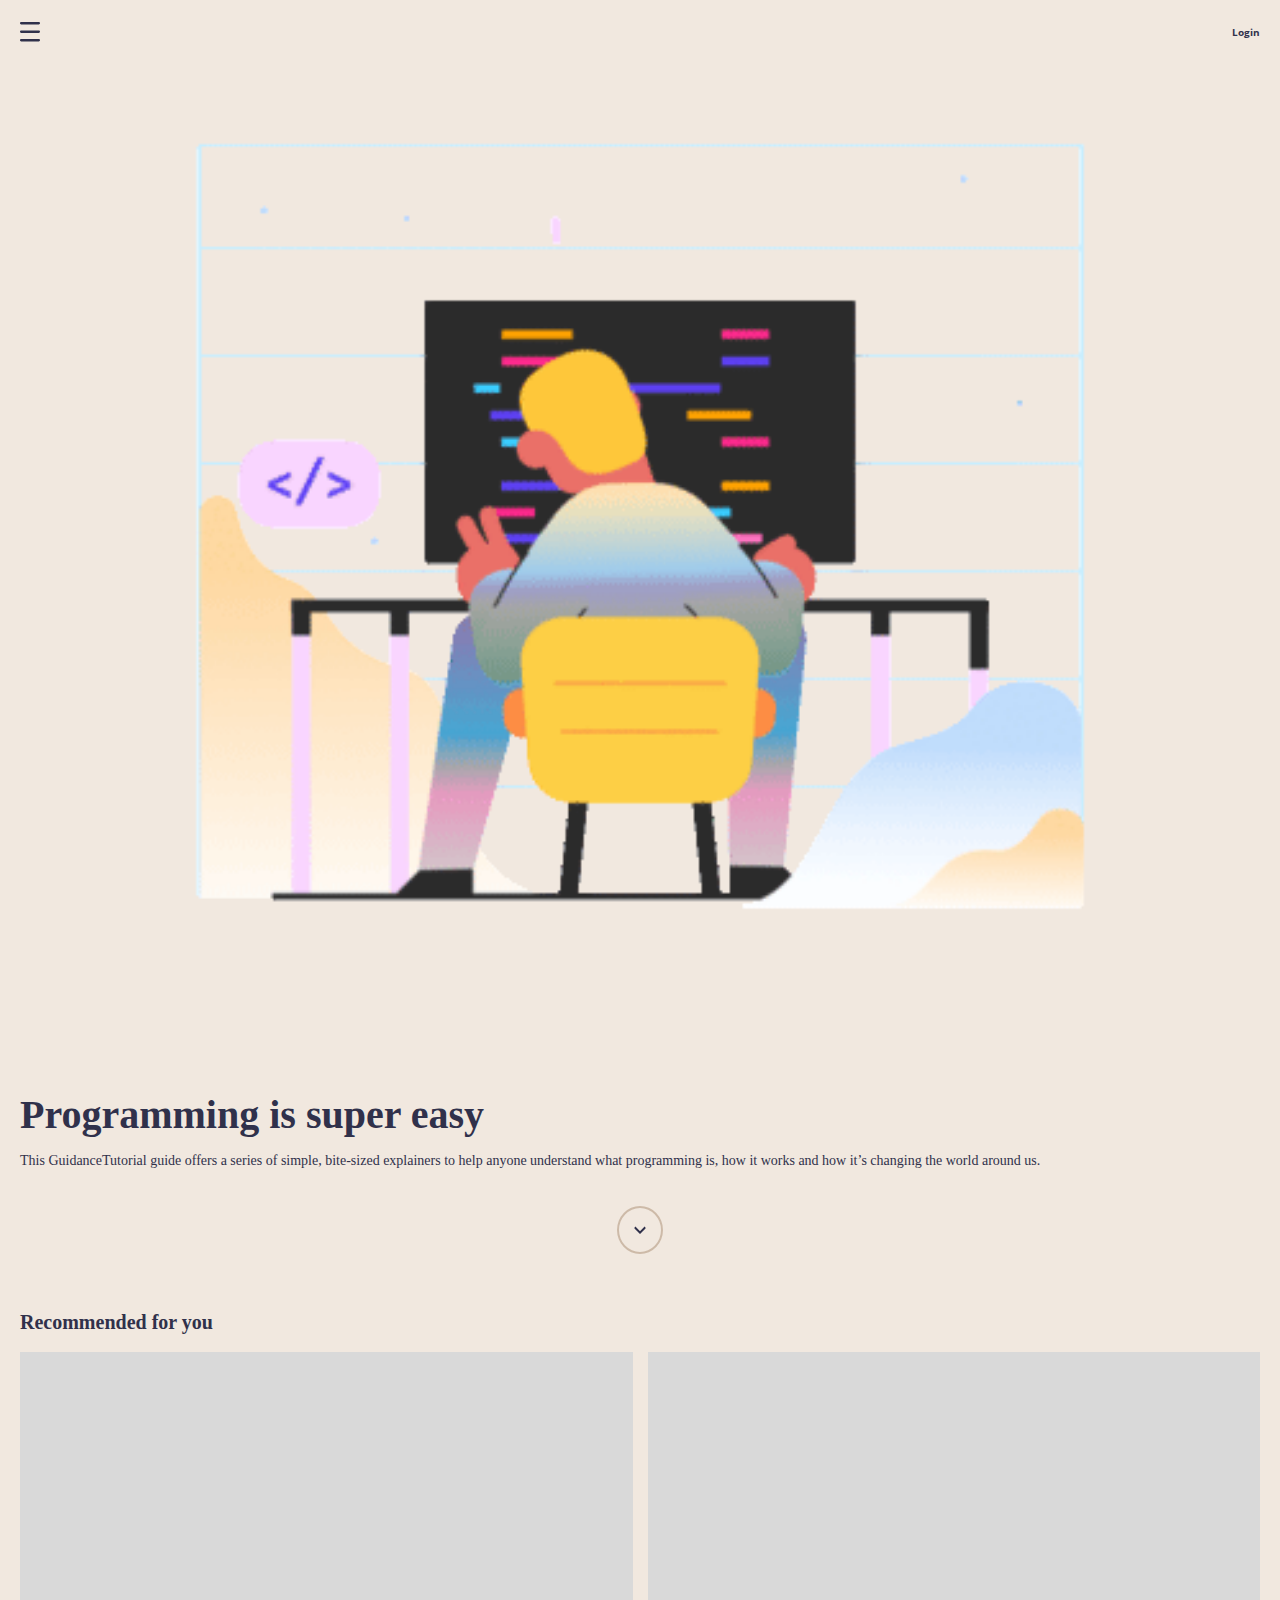
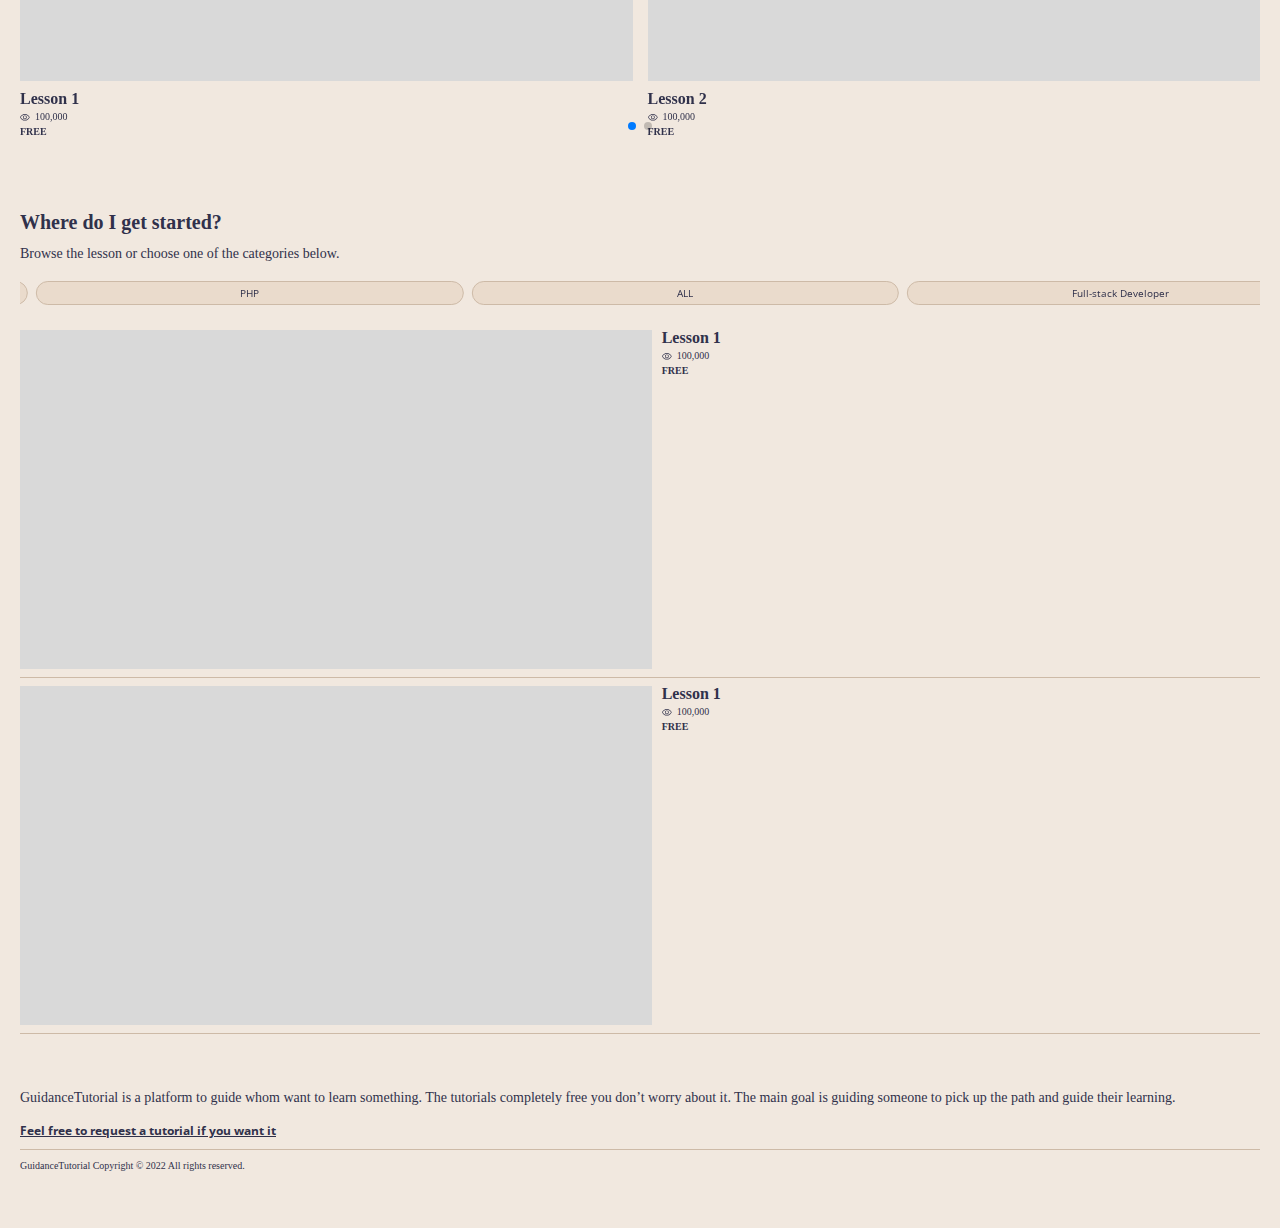
==== index.html @ b2b85b69 "Create The Sliders" ====
<!DOCTYPE html>
<html lang="en">

<head>
    <meta charset="UTF-8">
    <meta http-equiv="X-UA-Compatible" content="IE=edge">
    <meta name="viewport" content="width=device-width, initial-scale=1.0">
    <title>Learn To Code - For Free</title>
    <!--** Google Fonts -->
    <link rel="preconnect" href="https://fonts.googleapis.com">
    <link rel="preconnect" href="https://fonts.gstatic.com" crossorigin>
    <link href="https://fonts.googleapis.com/css2?family=Open+Sans:wght@400;700&family=Permanent+Marker&display=swap"
        rel="stylesheet">
    <!--** Reset default CSS style -->
    <link rel="stylesheet" href="vendors/normalize.css">
    <!--** Preset Grid layout -->
    <link rel="stylesheet" href="vendors/grid.css">
    <!--** CSS properties -->
    <link rel="stylesheet" href="resources/css/variables.css">
    <!--** Swiper JS -->
    <link rel="stylesheet" href="https://cdn.jsdelivr.net/npm/swiper@8/swiper-bundle.min.css" />
    <!--** External CSS -->
    <link rel="stylesheet" href="resources/css/style.css">
</head>

<body>
    <header>
        <button>
            <svg width="20" height="20" viewBox="0 0 20 20" fill="none" xmlns="http://www.w3.org/2000/svg">
                <path
                    d="M1.21153 19.3844C0.542418 19.3844 0 18.842 0 18.1729C0 17.5038 0.542419 16.9614 1.21153 16.9614H18.7885C19.4576 16.9614 20 17.5038 20 18.1729C20 18.842 19.4576 19.3844 18.7885 19.3844H1.21153ZM1.21153 10.9037C0.542418 10.9037 0 10.3613 0 9.69222C0 9.02311 0.542419 8.48069 1.21153 8.48069H18.7885C19.4576 8.48069 20 9.02311 20 9.69222C20 10.3613 19.4576 10.9037 18.7885 10.9037H1.21153ZM1.21153 2.42306C0.542418 2.42306 0 1.88064 0 1.21153C0 0.542419 0.542419 0 1.21153 0H18.7885C19.4576 0 20 0.542419 20 1.21153C20 1.88064 19.4576 2.42306 18.7885 2.42306H1.21153Z"
                    fill="#30314B" />
            </svg>
        </button>
        <button>Login</button>
    </header>
    <section class="hero-text-box">
        <img src="resources/css/images/Hero_Image.gif" alt="Hero Image">
        <h1>Programming is super easy</h1>
        <p>This GuidanceTutorial guide offers a series of simple, bite-sized explainers to help anyone understand what
            programming is, how it works and how it’s changing the world around us.</p>
        <a href="#get-started">
            <svg width="12" height="8" viewBox="0 0 12 8" fill="none" xmlns="http://www.w3.org/2000/svg">
                <path d="M10.59.59L6 5.17 1.41.59 0 2l6 6 6-6z" fill="#30314B" />
            </svg>
        </a>

    </section>
    <section class="recommended">
        <h2>Recommended for you</h2>
        <div class="swiper swiper_recommended">
            <div class="row swiper-wrapper">
                <a href="#" class="swiper-slide">
                    <div class="card">
                        <img src="resources/images/thumbnail.png" alt="Thumbnail">
                        <div class="content">
                            <h3>Lesson 1</h3>
                            <div class="view">
                                <svg width="10" height="7" viewBox="0 0 10 7" fill="none"
                                    xmlns="http://www.w3.org/2000/svg">
                                    <path
                                        d="M4.86667 5.17764C5.3902 5.17764 5.83447 4.99587 6.19947 4.63233C6.56447 4.2688 6.74697 3.82631 6.74697 3.30487C6.74697 2.78344 6.56447 2.34095 6.19947 1.97742C5.83447 1.61388 5.3902 1.43211 4.86667 1.43211C4.34313 1.43211 3.89886 1.61388 3.53386 1.97742C3.16886 2.34095 2.98636 2.78344 2.98636 3.30487C2.98636 3.82631 3.16886 4.2688 3.53386 4.63233C3.89886 4.99587 4.34313 5.17764 4.86667 5.17764ZM4.86667 4.53869C4.5201 4.53869 4.22699 4.41935 3.98735 4.18067C3.7477 3.94198 3.62788 3.65005 3.62788 3.30487C3.62788 2.9597 3.7477 2.66777 3.98735 2.42908C4.22699 2.1904 4.5201 2.07105 4.86667 2.07105C5.21323 2.07105 5.50634 2.1904 5.74599 2.42908C5.98563 2.66777 6.10545 2.9597 6.10545 3.30487C6.10545 3.65005 5.98563 3.94198 5.74599 4.18067C5.50634 4.41935 5.21323 4.53869 4.86667 4.53869ZM4.86667 6.60975C3.7901 6.60975 2.81677 6.30496 1.94667 5.6954C1.07657 5.08583 0.427677 4.28899 0 3.30487C0.427677 2.32076 1.07657 1.52391 1.94667 0.914348C2.81677 0.304783 3.7901 0 4.86667 0C5.94323 0 6.91657 0.304783 7.78667 0.914348C8.65677 1.52391 9.30566 2.32076 9.73333 3.30487C9.30566 4.28899 8.65677 5.08583 7.78667 5.6954C6.91657 6.30496 5.94323 6.60975 4.86667 6.60975ZM4.86667 5.94877C5.75889 5.94877 6.57922 5.70825 7.32765 5.22721C8.07609 4.74617 8.64571 4.10539 9.03652 3.30487C8.64571 2.50436 8.07609 1.86358 7.32765 1.38254C6.57922 0.901496 5.75889 0.660975 4.86667 0.660975C3.97444 0.660975 3.15412 0.901496 2.40568 1.38254C1.65725 1.86358 1.08394 2.50436 0.685758 3.30487C1.08394 4.10539 1.65725 4.74617 2.40568 5.22721C3.15412 5.70825 3.97444 5.94877 4.86667 5.94877Z"
                                        fill="#30314B" />
                                </svg>
                                <p>100,000</p>
                            </div>
                            <p class="short-copy">FREE</p>
                        </div>

                    </div>
                </a>
                <a href="#" class="swiper-slide">
                    <div class="card">
                        <img src="resources/images/thumbnail.png" alt="Thumbnail">
                        <div class="content">
                            <h3>Lesson 2</h3>
                            <div class="view">
                                <svg width="10" height="7" viewBox="0 0 10 7" fill="none"
                                    xmlns="http://www.w3.org/2000/svg">
                                    <path
                                        d="M4.86667 5.17764C5.3902 5.17764 5.83447 4.99587 6.19947 4.63233C6.56447 4.2688 6.74697 3.82631 6.74697 3.30487C6.74697 2.78344 6.56447 2.34095 6.19947 1.97742C5.83447 1.61388 5.3902 1.43211 4.86667 1.43211C4.34313 1.43211 3.89886 1.61388 3.53386 1.97742C3.16886 2.34095 2.98636 2.78344 2.98636 3.30487C2.98636 3.82631 3.16886 4.2688 3.53386 4.63233C3.89886 4.99587 4.34313 5.17764 4.86667 5.17764ZM4.86667 4.53869C4.5201 4.53869 4.22699 4.41935 3.98735 4.18067C3.7477 3.94198 3.62788 3.65005 3.62788 3.30487C3.62788 2.9597 3.7477 2.66777 3.98735 2.42908C4.22699 2.1904 4.5201 2.07105 4.86667 2.07105C5.21323 2.07105 5.50634 2.1904 5.74599 2.42908C5.98563 2.66777 6.10545 2.9597 6.10545 3.30487C6.10545 3.65005 5.98563 3.94198 5.74599 4.18067C5.50634 4.41935 5.21323 4.53869 4.86667 4.53869ZM4.86667 6.60975C3.7901 6.60975 2.81677 6.30496 1.94667 5.6954C1.07657 5.08583 0.427677 4.28899 0 3.30487C0.427677 2.32076 1.07657 1.52391 1.94667 0.914348C2.81677 0.304783 3.7901 0 4.86667 0C5.94323 0 6.91657 0.304783 7.78667 0.914348C8.65677 1.52391 9.30566 2.32076 9.73333 3.30487C9.30566 4.28899 8.65677 5.08583 7.78667 5.6954C6.91657 6.30496 5.94323 6.60975 4.86667 6.60975ZM4.86667 5.94877C5.75889 5.94877 6.57922 5.70825 7.32765 5.22721C8.07609 4.74617 8.64571 4.10539 9.03652 3.30487C8.64571 2.50436 8.07609 1.86358 7.32765 1.38254C6.57922 0.901496 5.75889 0.660975 4.86667 0.660975C3.97444 0.660975 3.15412 0.901496 2.40568 1.38254C1.65725 1.86358 1.08394 2.50436 0.685758 3.30487C1.08394 4.10539 1.65725 4.74617 2.40568 5.22721C3.15412 5.70825 3.97444 5.94877 4.86667 5.94877Z"
                                        fill="#30314B" />
                                </svg>
                                <p>100,000</p>
                            </div>
                            <p class="short-copy">FREE</p>
                        </div>
                    </div>
                </a>
                <a href="#" class="swiper-slide">
                    <div class="card">
                        <img src="resources/images/thumbnail.png" alt="Thumbnail">
                        <div class="content">
                            <h3>Lesson 3</h3>
                            <div class="view">
                                <svg width="10" height="7" viewBox="0 0 10 7" fill="none"
                                    xmlns="http://www.w3.org/2000/svg">
                                    <path
                                        d="M4.86667 5.17764C5.3902 5.17764 5.83447 4.99587 6.19947 4.63233C6.56447 4.2688 6.74697 3.82631 6.74697 3.30487C6.74697 2.78344 6.56447 2.34095 6.19947 1.97742C5.83447 1.61388 5.3902 1.43211 4.86667 1.43211C4.34313 1.43211 3.89886 1.61388 3.53386 1.97742C3.16886 2.34095 2.98636 2.78344 2.98636 3.30487C2.98636 3.82631 3.16886 4.2688 3.53386 4.63233C3.89886 4.99587 4.34313 5.17764 4.86667 5.17764ZM4.86667 4.53869C4.5201 4.53869 4.22699 4.41935 3.98735 4.18067C3.7477 3.94198 3.62788 3.65005 3.62788 3.30487C3.62788 2.9597 3.7477 2.66777 3.98735 2.42908C4.22699 2.1904 4.5201 2.07105 4.86667 2.07105C5.21323 2.07105 5.50634 2.1904 5.74599 2.42908C5.98563 2.66777 6.10545 2.9597 6.10545 3.30487C6.10545 3.65005 5.98563 3.94198 5.74599 4.18067C5.50634 4.41935 5.21323 4.53869 4.86667 4.53869ZM4.86667 6.60975C3.7901 6.60975 2.81677 6.30496 1.94667 5.6954C1.07657 5.08583 0.427677 4.28899 0 3.30487C0.427677 2.32076 1.07657 1.52391 1.94667 0.914348C2.81677 0.304783 3.7901 0 4.86667 0C5.94323 0 6.91657 0.304783 7.78667 0.914348C8.65677 1.52391 9.30566 2.32076 9.73333 3.30487C9.30566 4.28899 8.65677 5.08583 7.78667 5.6954C6.91657 6.30496 5.94323 6.60975 4.86667 6.60975ZM4.86667 5.94877C5.75889 5.94877 6.57922 5.70825 7.32765 5.22721C8.07609 4.74617 8.64571 4.10539 9.03652 3.30487C8.64571 2.50436 8.07609 1.86358 7.32765 1.38254C6.57922 0.901496 5.75889 0.660975 4.86667 0.660975C3.97444 0.660975 3.15412 0.901496 2.40568 1.38254C1.65725 1.86358 1.08394 2.50436 0.685758 3.30487C1.08394 4.10539 1.65725 4.74617 2.40568 5.22721C3.15412 5.70825 3.97444 5.94877 4.86667 5.94877Z"
                                        fill="#30314B" />
                                </svg>
                                <p>100,000</p>
                            </div>
                            <p class="short-copy">FREE</p>
                        </div>
                    </div>
                </a>
                <a href="#" class="swiper-slide">
                    <div class="card">
                        <img src="resources/images/thumbnail.png" alt="Thumbnail">
                        <div class="content">
                            <h3>Lesson 4</h3>
                            <div class="view">
                                <svg width="10" height="7" viewBox="0 0 10 7" fill="none"
                                    xmlns="http://www.w3.org/2000/svg">
                                    <path
                                        d="M4.86667 5.17764C5.3902 5.17764 5.83447 4.99587 6.19947 4.63233C6.56447 4.2688 6.74697 3.82631 6.74697 3.30487C6.74697 2.78344 6.56447 2.34095 6.19947 1.97742C5.83447 1.61388 5.3902 1.43211 4.86667 1.43211C4.34313 1.43211 3.89886 1.61388 3.53386 1.97742C3.16886 2.34095 2.98636 2.78344 2.98636 3.30487C2.98636 3.82631 3.16886 4.2688 3.53386 4.63233C3.89886 4.99587 4.34313 5.17764 4.86667 5.17764ZM4.86667 4.53869C4.5201 4.53869 4.22699 4.41935 3.98735 4.18067C3.7477 3.94198 3.62788 3.65005 3.62788 3.30487C3.62788 2.9597 3.7477 2.66777 3.98735 2.42908C4.22699 2.1904 4.5201 2.07105 4.86667 2.07105C5.21323 2.07105 5.50634 2.1904 5.74599 2.42908C5.98563 2.66777 6.10545 2.9597 6.10545 3.30487C6.10545 3.65005 5.98563 3.94198 5.74599 4.18067C5.50634 4.41935 5.21323 4.53869 4.86667 4.53869ZM4.86667 6.60975C3.7901 6.60975 2.81677 6.30496 1.94667 5.6954C1.07657 5.08583 0.427677 4.28899 0 3.30487C0.427677 2.32076 1.07657 1.52391 1.94667 0.914348C2.81677 0.304783 3.7901 0 4.86667 0C5.94323 0 6.91657 0.304783 7.78667 0.914348C8.65677 1.52391 9.30566 2.32076 9.73333 3.30487C9.30566 4.28899 8.65677 5.08583 7.78667 5.6954C6.91657 6.30496 5.94323 6.60975 4.86667 6.60975ZM4.86667 5.94877C5.75889 5.94877 6.57922 5.70825 7.32765 5.22721C8.07609 4.74617 8.64571 4.10539 9.03652 3.30487C8.64571 2.50436 8.07609 1.86358 7.32765 1.38254C6.57922 0.901496 5.75889 0.660975 4.86667 0.660975C3.97444 0.660975 3.15412 0.901496 2.40568 1.38254C1.65725 1.86358 1.08394 2.50436 0.685758 3.30487C1.08394 4.10539 1.65725 4.74617 2.40568 5.22721C3.15412 5.70825 3.97444 5.94877 4.86667 5.94877Z"
                                        fill="#30314B" />
                                </svg>
                                <p>100,000</p>
                            </div>
                            <p class="short-copy">FREE</p>
                        </div>
                    </div>
                </a>
            </div>
            <!-- If we need pagination -->
            <div class="swiper-pagination"></div>

            <!-- If we need navigation buttons -->
            <div class="swiper-button-prev"></div>
            <div class="swiper-button-next"></div>
        </div>
    </section>
    <section class="categories" id="get-started">
        <h2>Where do I get started?</h2>
        <p>Browse the lesson or choose one of the categories below.</p>
        <div class="cateogry-slider">
            <form action="#" method="#">
                <div class="swiper swiper_categories">
                    <div class="swiper-wrapper">
                        <button class="swiper-slide btn">ALL</button>
                        <button class="swiper-slide btn">Full-stack Developer</button>
                        <button class="swiper-slide btn">Front-end</button>
                        <button class="swiper-slide btn">Back-end</button>
                        <button class="swiper-slide btn">Java</button>
                        <button class="swiper-slide btn">JavaScript</button>
                        <button class="swiper-slide btn">PHP</button>
                    </div>
                </div>
            </form>
        </div>
        <a href="#">
            <div class="card">
                <img src="resources/images/thumbnail.png" alt="thumbnail">
                <div class="content">
                    <h3>Lesson 1</h3>
                    <div class="view">
                        <svg width="10" height="7" viewBox="0 0 10 7" fill="none" xmlns="http://www.w3.org/2000/svg">
                            <path
                                d="M4.86667 5.17764C5.3902 5.17764 5.83447 4.99587 6.19947 4.63233C6.56447 4.2688 6.74697 3.82631 6.74697 3.30487C6.74697 2.78344 6.56447 2.34095 6.19947 1.97742C5.83447 1.61388 5.3902 1.43211 4.86667 1.43211C4.34313 1.43211 3.89886 1.61388 3.53386 1.97742C3.16886 2.34095 2.98636 2.78344 2.98636 3.30487C2.98636 3.82631 3.16886 4.2688 3.53386 4.63233C3.89886 4.99587 4.34313 5.17764 4.86667 5.17764ZM4.86667 4.53869C4.5201 4.53869 4.22699 4.41935 3.98735 4.18067C3.7477 3.94198 3.62788 3.65005 3.62788 3.30487C3.62788 2.9597 3.7477 2.66777 3.98735 2.42908C4.22699 2.1904 4.5201 2.07105 4.86667 2.07105C5.21323 2.07105 5.50634 2.1904 5.74599 2.42908C5.98563 2.66777 6.10545 2.9597 6.10545 3.30487C6.10545 3.65005 5.98563 3.94198 5.74599 4.18067C5.50634 4.41935 5.21323 4.53869 4.86667 4.53869ZM4.86667 6.60975C3.7901 6.60975 2.81677 6.30496 1.94667 5.6954C1.07657 5.08583 0.427677 4.28899 0 3.30487C0.427677 2.32076 1.07657 1.52391 1.94667 0.914348C2.81677 0.304783 3.7901 0 4.86667 0C5.94323 0 6.91657 0.304783 7.78667 0.914348C8.65677 1.52391 9.30566 2.32076 9.73333 3.30487C9.30566 4.28899 8.65677 5.08583 7.78667 5.6954C6.91657 6.30496 5.94323 6.60975 4.86667 6.60975ZM4.86667 5.94877C5.75889 5.94877 6.57922 5.70825 7.32765 5.22721C8.07609 4.74617 8.64571 4.10539 9.03652 3.30487C8.64571 2.50436 8.07609 1.86358 7.32765 1.38254C6.57922 0.901496 5.75889 0.660975 4.86667 0.660975C3.97444 0.660975 3.15412 0.901496 2.40568 1.38254C1.65725 1.86358 1.08394 2.50436 0.685758 3.30487C1.08394 4.10539 1.65725 4.74617 2.40568 5.22721C3.15412 5.70825 3.97444 5.94877 4.86667 5.94877Z"
                                fill="#30314B" />
                        </svg>
                        <p>100,000</p>
                    </div>
                    <p class="short-copy">FREE</p>
                </div>

            </div>
        </a>
        <hr>
        <a href="#">
            <div class="card">
                <img src="resources/images/thumbnail.png" alt="thumbnail">
                <div class="content">
                    <h3>Lesson 1</h3>
                    <div class="view">
                        <svg width="10" height="7" viewBox="0 0 10 7" fill="none" xmlns="http://www.w3.org/2000/svg">
                            <path
                                d="M4.86667 5.17764C5.3902 5.17764 5.83447 4.99587 6.19947 4.63233C6.56447 4.2688 6.74697 3.82631 6.74697 3.30487C6.74697 2.78344 6.56447 2.34095 6.19947 1.97742C5.83447 1.61388 5.3902 1.43211 4.86667 1.43211C4.34313 1.43211 3.89886 1.61388 3.53386 1.97742C3.16886 2.34095 2.98636 2.78344 2.98636 3.30487C2.98636 3.82631 3.16886 4.2688 3.53386 4.63233C3.89886 4.99587 4.34313 5.17764 4.86667 5.17764ZM4.86667 4.53869C4.5201 4.53869 4.22699 4.41935 3.98735 4.18067C3.7477 3.94198 3.62788 3.65005 3.62788 3.30487C3.62788 2.9597 3.7477 2.66777 3.98735 2.42908C4.22699 2.1904 4.5201 2.07105 4.86667 2.07105C5.21323 2.07105 5.50634 2.1904 5.74599 2.42908C5.98563 2.66777 6.10545 2.9597 6.10545 3.30487C6.10545 3.65005 5.98563 3.94198 5.74599 4.18067C5.50634 4.41935 5.21323 4.53869 4.86667 4.53869ZM4.86667 6.60975C3.7901 6.60975 2.81677 6.30496 1.94667 5.6954C1.07657 5.08583 0.427677 4.28899 0 3.30487C0.427677 2.32076 1.07657 1.52391 1.94667 0.914348C2.81677 0.304783 3.7901 0 4.86667 0C5.94323 0 6.91657 0.304783 7.78667 0.914348C8.65677 1.52391 9.30566 2.32076 9.73333 3.30487C9.30566 4.28899 8.65677 5.08583 7.78667 5.6954C6.91657 6.30496 5.94323 6.60975 4.86667 6.60975ZM4.86667 5.94877C5.75889 5.94877 6.57922 5.70825 7.32765 5.22721C8.07609 4.74617 8.64571 4.10539 9.03652 3.30487C8.64571 2.50436 8.07609 1.86358 7.32765 1.38254C6.57922 0.901496 5.75889 0.660975 4.86667 0.660975C3.97444 0.660975 3.15412 0.901496 2.40568 1.38254C1.65725 1.86358 1.08394 2.50436 0.685758 3.30487C1.08394 4.10539 1.65725 4.74617 2.40568 5.22721C3.15412 5.70825 3.97444 5.94877 4.86667 5.94877Z"
                                fill="#30314B" />
                        </svg>
                        <p>100,000</p>
                    </div>
                    <p class="short-copy">FREE</p>
                </div>
            </div>
        </a>
        <hr>
    </section>
    <footer>
        <p>GuidanceTutorial is a platform to guide whom want to learn something. The tutorials completely free you don’t
            worry about it. The main goal is guiding someone to pick up the path and guide their learning.</p>
        <button><span>Feel free to request a tutorial if you want it</span></button>
        <hr>
        <p class="copyright">GuidanceTutorial Copyright © 2022 All rights reserved.</p>
    </footer>
    <script defer src="https://cdn.jsdelivr.net/npm/swiper@8/swiper-bundle.min.js"></script>
    <script defer src="vendors/JavaScript/swiper.js"></script>
</body>

</html>
---- vendors/grid.css ----
/*  GRID OF TWO   ============================================================================= */


.span_2_of_2 {
	width: 100%;
}

.span_1_of_2 {
	width: 49.2%;
}

/*  GRID OF THREE   ============================================================================= */

	
.span_3_of_3 {
	width: 100%; 
}

.span_2_of_3 {
	width: 66.13%; 
}

.span_1_of_3 {
	width: 32.26%; 
}

/*  GRID OF FOUR   ============================================================================= */

	
.span_4_of_4 {
	width: 100%; 
}

.span_3_of_4 {
	width: 74.6%; 
}

.span_2_of_4 {
	width: 49.2%; 
}

.span_1_of_4 {
	width: 23.8%; 
}

/*  GRID OF FIVE   ============================================================================= */

	
.span_5_of_5 {
	width: 100%;
}

.span_4_of_5 {
  	width: 79.68%; 
}

.span_3_of_5 {
  	width: 59.36%; 
}

.span_2_of_5 {
  	width: 39.04%;
}

.span_1_of_5 {
  	width: 18.72%;
}

/*  GRID OF SIX   ============================================================================= */


.span_6_of_6 {
	width: 100%;
}

.span_5_of_6 {
  	width: 83.06%;
}

.span_4_of_6 {
  	width: 66.13%;
}

.span_3_of_6 {
  	width: 49.2%;
}

.span_2_of_6 {
  	width: 32.26%;
}

.span_1_of_6 {
  	width: 15.33%;
}

/*  GRID OF SEVEN   ============================================================================= */


.span_7_of_7 {
	width: 100%;
}

.span_6_of_7 {
	width: 85.48%;
}

.span_5_of_7 {
  	width: 70.97%;
}

.span_4_of_7 {
  	width: 56.45%;
}

.span_3_of_7 {
  	width: 41.94%;
}

.span_2_of_7 {
  	width: 27.42%;
}

.span_1_of_7 {
  	width: 12.91%;
}

/*  GRID OF EIGHT   ============================================================================= */

	
.span_8_of_8 {
	width: 100%;
}

.span_7_of_8 {
	width: 87.3%; 
}

.span_6_of_8 {
	width: 74.6%; 
}

.span_5_of_8 {
	width: 61.9%; 
}

.span_4_of_8 {
	width: 49.2%; 
}

.span_3_of_8 {
	width: 36.5%;
}

.span_2_of_8 {
	width: 23.8%; 
}

.span_1_of_8 {
	width: 11.1%; 
}

/*  GRID OF NINE   ============================================================================= */


.span_9_of_9 {
	width: 100%;
}

.span_8_of_9 {
	width: 88.71%;
}

.span_7_of_9 {
	width: 77.42%; 
}

.span_6_of_9 {
	width: 66.13%; 
}

.span_5_of_9 {
	width: 54.84%; 
}

.span_4_of_9 {
	width: 43.55%; 
}

.span_3_of_9 {
	width: 32.26%;
}

.span_2_of_9 {
	width: 20.97%; 
}

.span_1_of_9 {
	width: 9.68%; 
}

/*  GRID OF TEN   ============================================================================= */


.span_10_of_10 {
	width: 100%;
}

.span_9_of_10 {
	width: 89.84%;
}

.span_8_of_10 {
	width: 79.68%;
}

.span_7_of_10 {
	width: 69.52%; 
}

.span_6_of_10 {
	width: 59.36%; 
}

.span_5_of_10 {
	width: 49.2%; 
}

.span_4_of_10 {
	width: 39.04%; 
}

.span_3_of_10 {
	width: 28.88%;
}

.span_2_of_10 {
	width: 18.72%; 
}

.span_1_of_10 {
	width: 8.56%; 
}


/*  GRID OF ELEVEN   ============================================================================= */

.span_11_of_11 {
	width: 100%;
}

.span_10_of_11 {
	width: 90.76%;
}

.span_9_of_11 {
	width: 81.52%;
}

.span_8_of_11 {
	width: 72.29%;
}

.span_7_of_11 {
	width: 63.05%; 
}

.span_6_of_11 {
	width: 53.81%; 
}

.span_5_of_11 {
	width: 44.58%; 
}

.span_4_of_11 {
	width: 35.34%; 
}

.span_3_of_11 {
	width: 26.1%;
}

.span_2_of_11 {
	width: 16.87%; 
}

.span_1_of_11 {
	width: 7.63%; 
}

/*  GRID OF TWELVE   ============================================================================= */

.span_12_of_12 {
	width: 100%;
}

.span_11_of_12 {
	width: 91.53%;
}

.span_10_of_12 {
	width: 83.06%;
}

.span_9_of_12 {
	width: 74.6%;
}

.span_8_of_12 {
	width: 66.13%;
}

.span_7_of_12 {
	width: 57.66%; 
}

.span_6_of_12 {
	width: 49.2%; 
}

.span_5_of_12 {
	width: 40.73%; 
}

.span_4_of_12 {
	width: 32.26%; 
}

.span_3_of_12 {
	width: 23.8%;
}

.span_2_of_12 {
	width: 15.33%; 
}

.span_1_of_12 {
	width: 6.86%; 
}
---- resources/css/variables.css ----
/* ----------------------------------------------- */
/* || Custom properties */
/* ----------------------------------------------- */
:root{
    --clr-primary: hsla(30, 41%, 91%, 1);
    --clr-secondary: hsla(30, 42%, 86%, 1);

    --clr-border: hsla(30, 28%, 73%, 1);

    /** color buttons */
    --clr-button: hsla(40, 95%, 47%, 1);
    --clr-button-border: hsla(40, 77%, 40%, 1);
    /** -----------------------*/

    /** color status requests */
    --clr-respond: hsla(146, 42%, 36%, 1);
    --clr-not-responding: hsla(354, 70%, 54%, 1);
    --clr-new: hsla(0, 0%, 50%, 1);
    /** -----------------------*/

    --clr-free: hsla(146, 42%, 36%, 1);

    --clr-popup-active: hsla(0, 0%, 0%, 0.5);

    --clr-font: hsla(238, 22%, 24%, 1);

    --ff-headline: 'Permanent Marker', cursive;
    --ff-general: 'Open Sans', sans-serif;

    /** phone viewport */
    --fs-small-10: 0.625rem;
    --fs-small-11: 0.6875rem;
    --fs-small-12: 0.75rem;
    --fs-small-14: 0.875rem;
    --fs-small-15: 0.9375rem;
    --fs-small-16: 1rem;
    --fs-small-18: 1.125rem;
    --fs-small-20: 1.25rem;
    --fs-small-40: 2.5rem;
    /** -----------------------*/

    /** Table & laptop viewport */
    --fs-medium-10: 0.625rem;
    --fs-medium-11: 0.6875rem;
    --fs-medium-12: 0.75rem;
    --fs-medium-13: 0.8125rem;
    --fs-medium-14: 0.875rem;
    --fs-medium-15: 0.9375rem;
    --fs-medium-16: 1rem;
    --fs-medium-18: 1.125rem;
    --fs-medium-20: 1.25rem;
    --fs-medium-22: 1.375rem;
    --fs-medium-25: 1.5625rem;
    --fs-medium-30: 1.875rem;
    --fs-medium-45: 2.8125rem;
    /** -----------------------*/

    --fw-regular: 400;
    --fw-bold: 700;
}
---- resources/css/style.css ----
/* ----------------------------------------------- */
/** || Reusable Styles */
/* ----------------------------------------------- */
/** || Universal */
* {
    text-decoration: none;
    font-family: var(--ff-general);
    color: var(--clr-font);
}

/** || html */
html {
    scroll-behavior: smooth;
}

/** || Body */
body {
    margin: 0 20px;
    background-color: var(--clr-primary);
}

/** || Sections' style */
section {
    margin-bottom: 55px;
}

/** || headings' style */
h1,
h2,
h3 {
    font-weight: var(--fw-bold);
}

h1 {
    font-size: var(--fs-small-40);
    font-family: var(--ff-headline);
}

h2 {
    font-size: var(--fs-small-20);
}

h3 {
    margin-bottom: 5px;
    font-size: var(--fs-small-16);
}

/** || short-copys' style */
.short-copy {
    font-size: var(--fs-small-10);
    font-weight: var(--fw-bold);
}

/** || hrs' style */
hr {
    grid-column: 1 / 5;
    width: 100%;
    border: none;
    border-bottom: 0.5px solid var(--clr-border);
}

/** || links' style */
/** unvisited link */
.card:link .short-copy {
    color: var(--clr-font);
}

/** visited link */
.card:link .short-copy:visited {
    color: var(--clr-font);
}

/** mouse over link */
.card:hover .short-copy {
    color: var(--clr-free);
}

/** selected link */
.card:active .short-copy {
    color: var(--clr-free);
}

/** || views' style */
.view {
    display: flex;
    align-items: center;
    margin-bottom: 5px;
}

.view>svg {
    margin-right: 5px;
}

.view>p {
    font-size: var(--fs-small-10);
}

/** || Header */
header {
    margin-top: 22px;
    display: grid;
    grid-template-columns: repeat(4, 1fr);
    column-gap: 20px;
}

header>* {
    cursor: pointer;
}

header>button {
    border: none;
    background-color: transparent;
    padding: 0;
    width: max-content;
}

header>button:first-child {
    height: 20px;
}

header>button:last-child {
    grid-column: 4 / 5;
    font-size: var(--fs-small-10);
    justify-self: end;
    align-self: center;
    font-weight: var(--fw-bold);
}

/** || hero-text-box Section */
.hero-text-box {
    margin-top: 20px;
    display: grid;
    grid-template-columns: repeat(4, 1fr);
    grid-template-rows: auto;
    column-gap: 20px;
}

.hero-text-box>* {
    grid-column: 1 / 5;
}

.hero-text-box>img {
    /** Formula: 249÷300.833(width's parent)*100 */
    width: 82.7702%;
    place-self: center;
}

.hero-text-box>h1 {
    margin-bottom: 10px;
    line-height: 135%;
}

.hero-text-box>p {
    font-size: var(--fs-small-14);
    font-weight: var(--fw-regular);
    margin-bottom: 35px;
    line-height: 135%;
}

.hero-text-box>a {
    place-self: center;
}

.hero-text-box svg {
    border: 2px solid hsla(29, 27%, 73%, 1);
    border-radius: 50%;
    -webkit-border-radius: 50%;
    -moz-border-radius: 50%;
    -ms-border-radius: 50%;
    -o-border-radius: 50%;
    height: 20px;
    padding: 12px 15px;
    cursor: pointer;
}

/** || recommended Section */
.recommended>.swiper {
    position: relative;
    padding-bottom: 20px;
}

.swiper-pagination {
    position: absolute;
    top: 90%;
}

.row {
    display: flex;
    justify-content: space-between;
}

.row>a {
    width: 48%;
}

.row .card {
    width: 100%;
}

.recommended>h2 {
    margin-bottom: 20px;
}

.recommended .card {
    display: flex;
    flex-direction: column;
}

.row img {
    width: 100%;
    margin-bottom: 10px;
}

.content>h3 {
    margin-bottom: 5px;
}

.swiper-button-prev:after,
.swiper-button-next:after {
    font-size: 25px;
    color: var(--clr-border);
}


/** || Categories Section */
.categories>h2 {
    margin-bottom: 15px;
}

.categories>p {
    font-weight: var(--fw-regular);
    font-size: var(--fs-small-14);
    margin-bottom: 20px;
}

.cateogry-slider {
    margin-bottom: 25px;
}

.btn {
    font-size: var(--fs-small-10);
    background-color: var(--clr-secondary);
    border: 1px solid var(--clr-border);
    cursor: pointer;
    border-radius: 30px;
    -webkit-border-radius: 30px;
    -moz-border-radius: 30px;
    -ms-border-radius: 30px;
    -o-border-radius: 30px;
    padding: 4px 0;
    margin-right: 8px;
}

.cateogry-slider button:last-child {
    margin-right: 0;
}

.categories .card {
    display: flex;
}

.categories img {
    /** Formula: 149÷292.5(width's parent)×100 */
    width: 50.9402%;
}

.categories .content {
    display: flex;
    flex-direction: column;
    margin-left: 10px;
}

.categories .content * {
    width: max-content;
}

/** || footer */
footer {
    display: grid;
    grid-template-columns: repeat(4, 1fr);
    column-gap: 20px;
}

footer>p,
footer>button {
    grid-column: 1 / 5;
    margin-bottom: 15px;
}

footer>p {
    font-size: var(--fs-small-14);
    font-weight: var(--fw-regular);
    line-height: 128%;
}

footer>button {
    border: none;
    background-color: transparent;
    padding: 0;
    font-size: var(--fs-small-12);
    font-weight: var(--fw-bold);
    margin-bottom: 0;
    text-align: left;
    cursor: pointer;
    text-decoration: underline;
}

footer>button:hover {
    text-decoration: none;
}

footer>hr {
    margin: 10px 0;
}

footer>p:last-child {
    margin-bottom: 55px;
    font-size: var(--fs-small-10);
    font-weight: var(--fw-regular);
}

/** || Media Queries */
@media (min-width: 0) {

    /** || recommended Section */
    .swiper-button-prev,
    .swiper-button-next {
        display: none;
    }
}
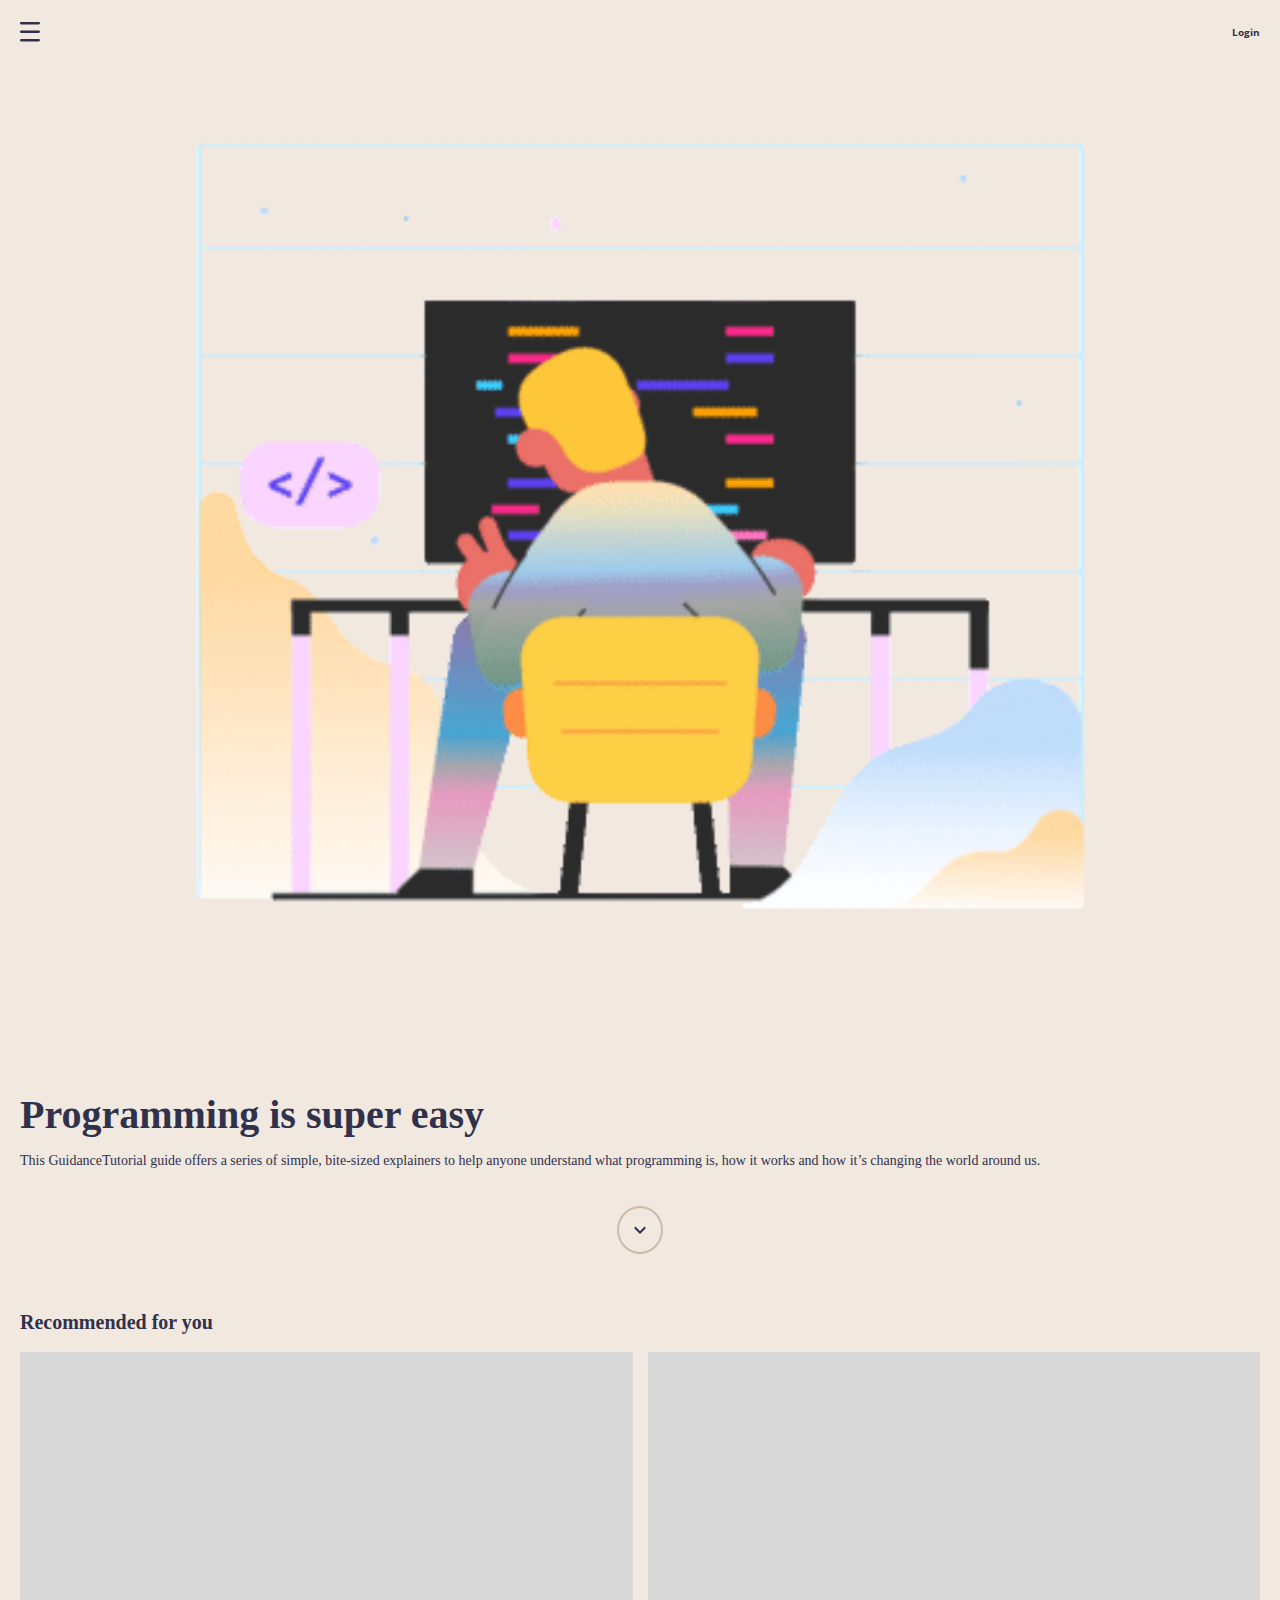
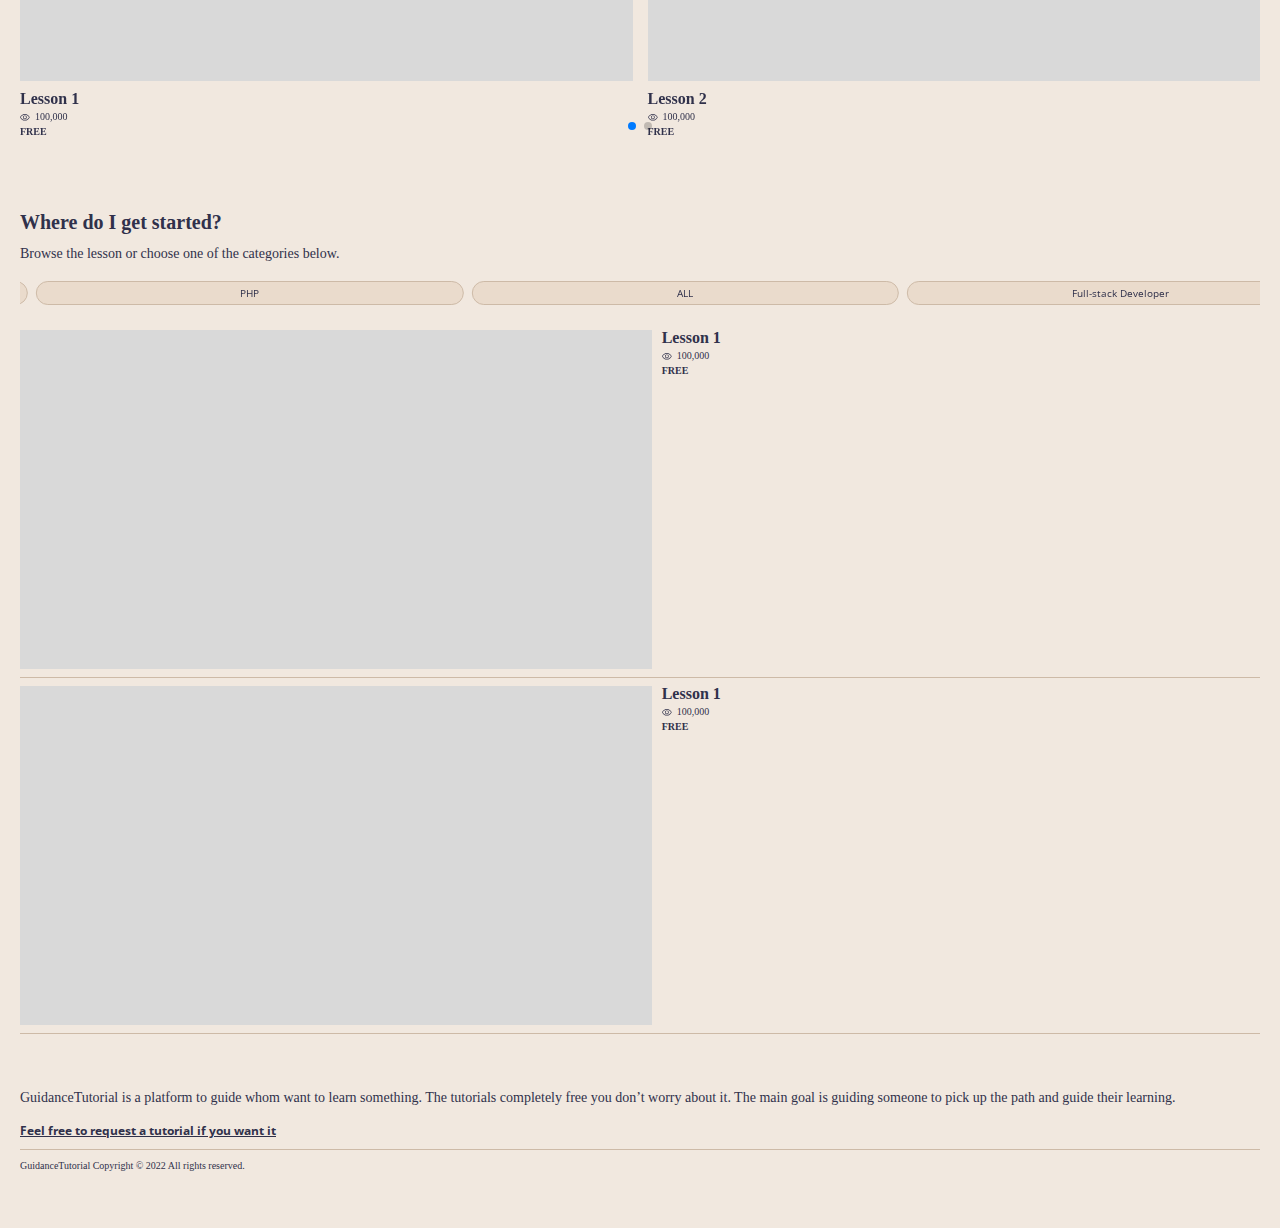
==== commit 42de5d09: "Build Register Modal" ====
--- a/index.html
+++ b/index.html
@@ -32,8 +32,67 @@
                     fill="#30314B" />
             </svg>
         </button>
-        <button>Login</button>
+        <button id="open-modal-login">Login</button>
     </header>
+    <section class="login">
+        <dialog class="modal-login" id="modal-login">
+            <div class="container-form">
+                <div class="header">
+                    <h2>Login</h2>
+                    <svg width="15" height="15" viewBox="0 0 15 15" fill="none" xmlns="http://www.w3.org/2000/svg"
+                        class="close-modal">
+                        <path
+                            d="M1.37691 14.6301L0.299988 13.5626L6.22306 7.69174L0.299988 1.82083L1.37691 0.753387L7.29999 6.6243L13.2231 0.753387L14.3 1.82083L8.37691 7.69174L14.3 13.5626L13.2231 14.6301L7.29999 8.75917L1.37691 14.6301Z"
+                            fill="#30314B" />
+                    </svg>
+                </div>
+                <form action="#" method="post">
+                    <div class="group-field">
+                        <label for="username">Username</label>
+                        <input type="text" name="username" id="username" required>
+                    </div>
+                    <div class="group-field">
+                        <label for="password">Password</label>
+                        <input type="password" name="password" id="password" required>
+                    </div>
+                    <button type="submit">Login</button>
+                </form>
+                <p>New GuidanceTutorial? <span class="open-modal">Create Account</span></p>
+            </div>
+        </dialog>
+    </section>
+    <section class="register">
+        <dialog class="modal-register" id="modal-register">
+            <div class="container-form">
+                <div class="header">
+                    <h2>Register</h2>
+                    <svg width="15" height="15" viewBox="0 0 15 15" fill="none" xmlns="http://www.w3.org/2000/svg"
+                        id="close-modal-register" class="close-modal">
+                        <path
+                            d="M1.37691 14.6301L0.299988 13.5626L6.22306 7.69174L0.299988 1.82083L1.37691 0.753387L7.29999 6.6243L13.2231 0.753387L14.3 1.82083L8.37691 7.69174L14.3 13.5626L13.2231 14.6301L7.29999 8.75917L1.37691 14.6301Z"
+                            fill="#30314B" />
+                    </svg>
+                </div>
+                <form action="#" method="post">
+                    <div class="group-field">
+                        <label for="username">Username</label>
+                        <input type="text" name="username" id="username" required>
+                    </div>
+                    <div class="group-field">
+                        <label for="password">Password</label>
+                        <input type="password" name="password" id="password" required>
+                    </div>
+                    <div class="group-field">
+                        <label for="email">Email</label>
+                        <input type="email" name="email" id="email" required>
+                    </div>
+                    <button type="submit">Login</button>
+                </form>
+                <p>Already have an account? <span class="open-modal">Login</span></p>
+            </div>
+        </dialog>
+    </section>
+    </section>
     <section class="hero-text-box">
         <img src="resources/css/images/Hero_Image.gif" alt="Hero Image">
         <h1>Programming is super easy</h1>
@@ -197,6 +256,7 @@
     </footer>
     <script defer src="https://cdn.jsdelivr.net/npm/swiper@8/swiper-bundle.min.js"></script>
     <script defer src="vendors/JavaScript/swiper.js"></script>
+    <script defer src="resources/JavaScript/app.js"></script>
 </body>
 
 </html>--- a/resources/css/style.css
+++ b/resources/css/style.css
@@ -6,6 +6,7 @@
     text-decoration: none;
     font-family: var(--ff-general);
     color: var(--clr-font);
+    box-sizing: border-box;
 }
 
 /** || html */
@@ -93,6 +94,123 @@
 
 .view>p {
     font-size: var(--fs-small-10);
+}
+
+/** || buttons' style */
+button {
+    outline: none;
+}
+
+/** || modal-login & modal-register */
+.login,
+.register {
+    margin: 0;
+    display: grid;
+    grid-template-columns: repeat(4, 1fr);
+    column-gap: 20px;
+    position: relative;
+}
+
+.modal-login,
+.modal-register {
+    padding: 20px;
+    border: none;
+    border-radius: 10px;
+    -webkit-border-radius: 10px;
+    -moz-border-radius: 10px;
+    -ms-border-radius: 10px;
+    -o-border-radius: 10px;
+    background-color: var(--clr-primary);
+    width: 100%;
+}
+
+dialog::backdrop {
+    background: hsla(0, 0%, 0%, 0.5);
+}
+
+.container-form {
+    display: flex;
+    flex-direction: column;
+}
+
+.header {
+    margin-bottom: 10px;
+    display: grid;
+    grid-template-columns: repeat(3, 1fr);
+    column-gap: 20px;
+}
+
+.header>h2 {
+    grid-column: 2/3;
+    place-self: center;
+}
+
+.header>svg {
+    grid-column: 3/4;
+    justify-self: end;
+    align-self: center;
+    cursor: pointer;
+}
+
+.container-form>form {
+    display: flex;
+    flex-direction: column;
+}
+
+.group-field {
+    margin-bottom: 15px;
+    display: flex;
+    flex-direction: column;
+}
+
+label {
+    font-size: var(--fs-small-14);
+    margin-bottom: 5px;
+}
+
+input {
+    padding: 5px 5px;
+    border-radius: 10px;
+    -webkit-border-radius: 10px;
+    -moz-border-radius: 10px;
+    -ms-border-radius: 10px;
+    -o-border-radius: 10px;
+    outline: none;
+    background-color: transparent;
+    border: 1.7px solid var(--clr-border);
+}
+
+button[type="submit"] {
+    margin-bottom: 20px;
+    width: 60px;
+    padding: 5px 10px;
+    border-radius: 10px;
+    -webkit-border-radius: 10px;
+    -moz-border-radius: 10px;
+    -ms-border-radius: 10px;
+    -o-border-radius: 10px;
+    cursor: pointer;
+    border: 1.7px solid var(--clr-border);
+    background-color: var(--clr-primary);
+}
+
+button[type="submit"]:hover {
+    background-color: var(--clr-button);
+    border: 1.7px solid var(--clr-button-border);
+}
+
+.container-form>p {
+    font-size: var(--fs-small-12);
+    font-weight: var(--fw-regular);
+}
+
+.container-form>p>span {
+    color: var(--clr-new);
+    cursor: pointer;
+}
+
+.container-form>p>span:hover {
+    color: var(--clr-font);
 }
 
 /** || Header */
@@ -171,6 +289,7 @@
     height: 20px;
     padding: 12px 15px;
     cursor: pointer;
+    box-sizing: content-box;
 }
 
 /** || recommended Section */
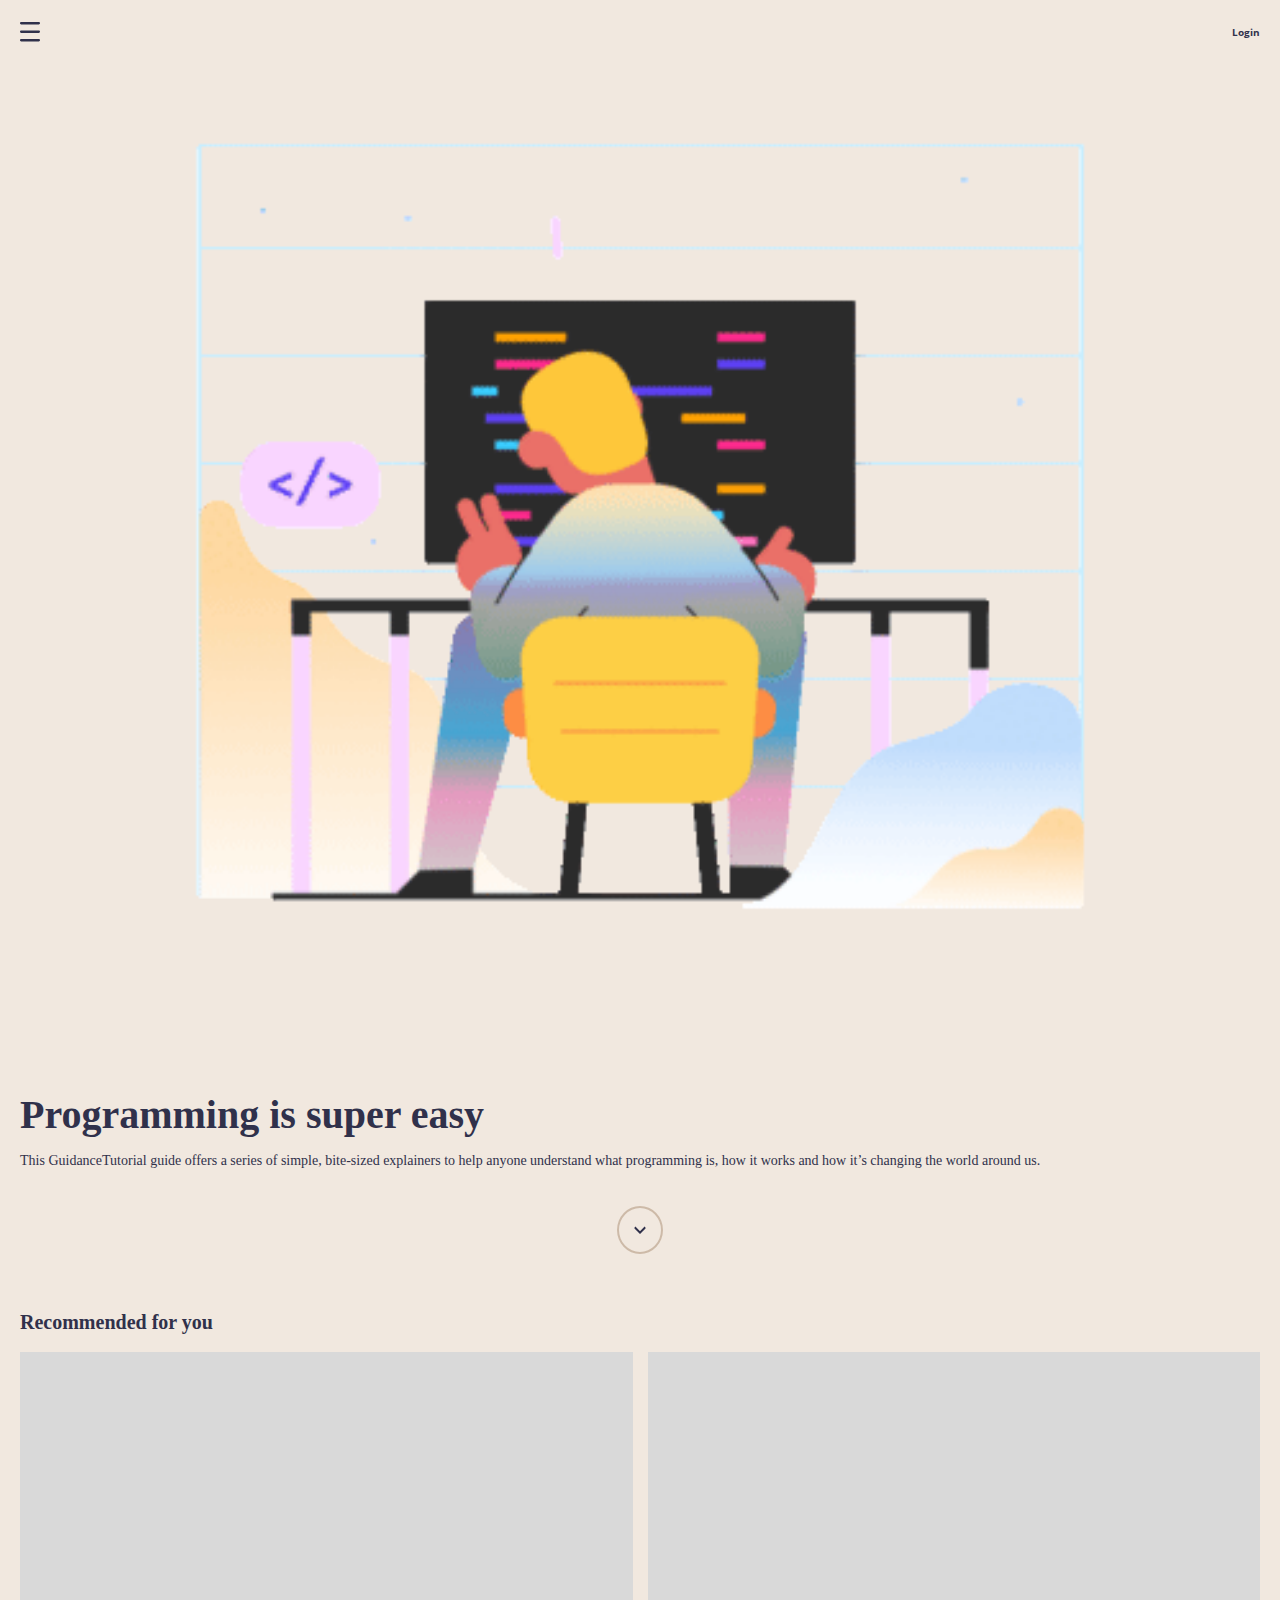
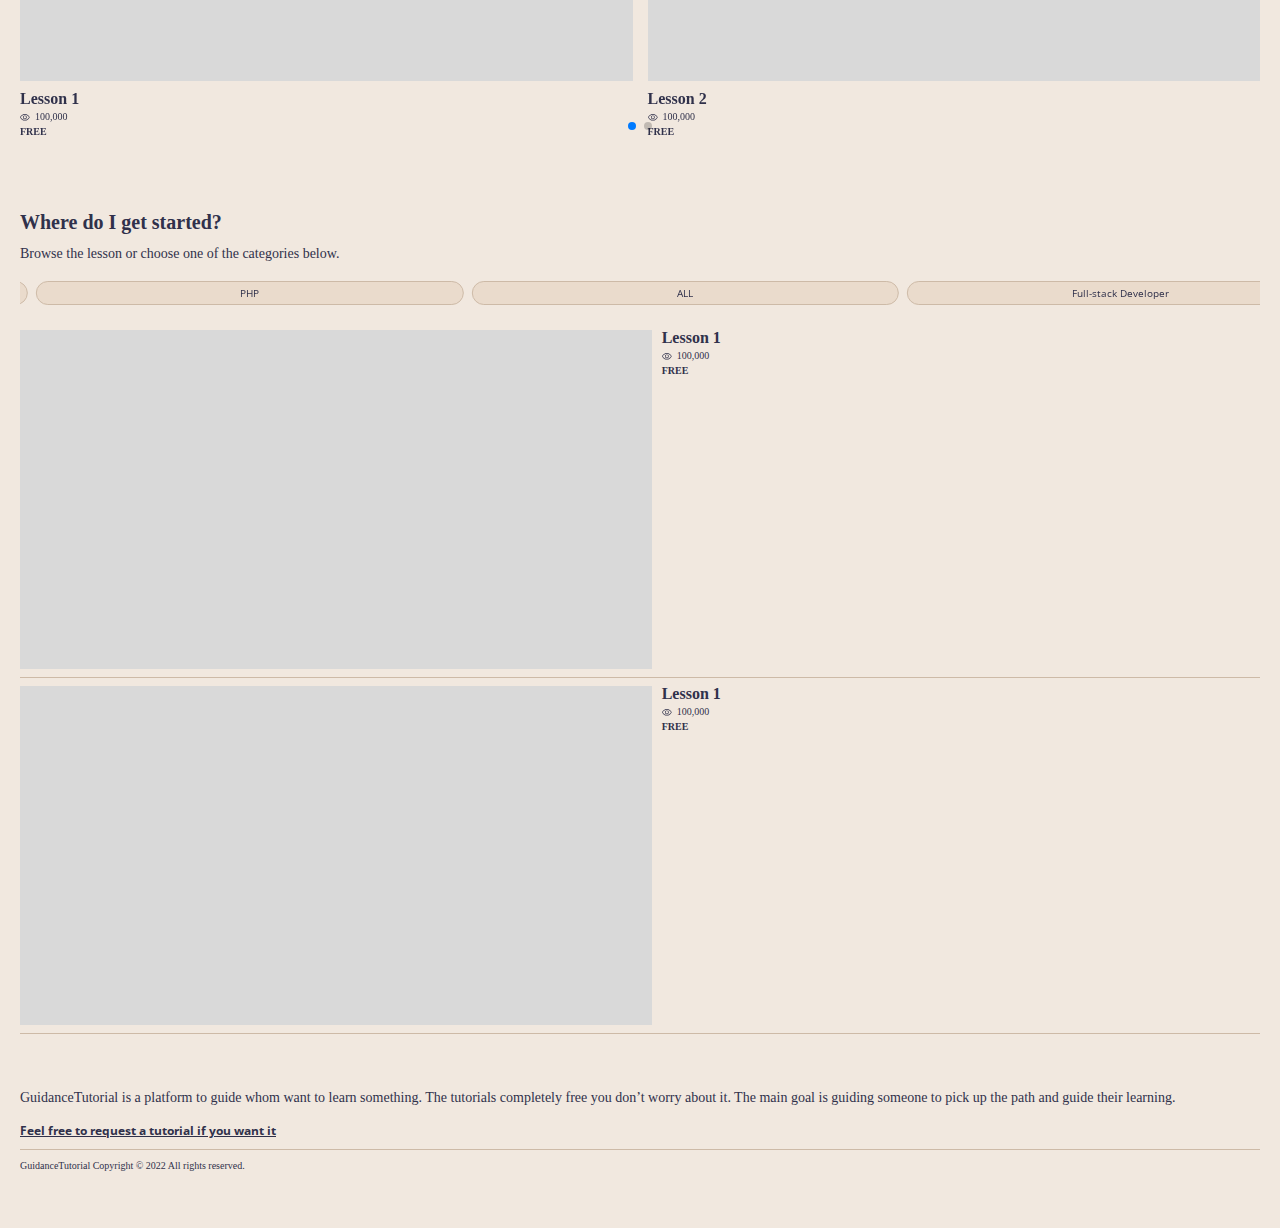
==== commit a11feecf: "Build Request Modal" ====
--- a/index.html
+++ b/index.html
@@ -34,7 +34,7 @@
         </button>
         <button id="open-modal-login">Login</button>
     </header>
-    <section class="login">
+    <section class="container-modals">
         <dialog class="modal-login" id="modal-login">
             <div class="container-form">
                 <div class="header">
@@ -61,13 +61,13 @@
             </div>
         </dialog>
     </section>
-    <section class="register">
+    <section class="container-modals">
         <dialog class="modal-register" id="modal-register">
             <div class="container-form">
                 <div class="header">
                     <h2>Register</h2>
                     <svg width="15" height="15" viewBox="0 0 15 15" fill="none" xmlns="http://www.w3.org/2000/svg"
-                        id="close-modal-register" class="close-modal">
+                        class="close-modal">
                         <path
                             d="M1.37691 14.6301L0.299988 13.5626L6.22306 7.69174L0.299988 1.82083L1.37691 0.753387L7.29999 6.6243L13.2231 0.753387L14.3 1.82083L8.37691 7.69174L14.3 13.5626L13.2231 14.6301L7.29999 8.75917L1.37691 14.6301Z"
                             fill="#30314B" />
@@ -247,10 +247,38 @@
         </a>
         <hr>
     </section>
+    <section class="container-modals">
+        <dialog class="modal-request" id="modal-request">
+            <div class="header">
+                <h2>Request Tutorial</h2>
+                <svg width="15" height="15" viewBox="0 0 15 15" fill="none" xmlns="http://www.w3.org/2000/svg"
+                    class="close-modal">
+                    <path
+                        d="M1.37691 14.6301L0.299988 13.5626L6.22306 7.69174L0.299988 1.82083L1.37691 0.753387L7.29999 6.6243L13.2231 0.753387L14.3 1.82083L8.37691 7.69174L14.3 13.5626L13.2231 14.6301L7.29999 8.75917L1.37691 14.6301Z"
+                        fill="#30314B" />
+                </svg>
+            </div>
+            <form action="#" method="post">
+                <div class="group-field">
+                    <label for="email">Email</label>
+                    <input type="email" name="email" id="email" value="#" disabled>
+                </div>
+                <div class="group-field">
+                    <label for="topic">Topic</label>
+                    <input type="text" name="topic" id="topic" required>
+                </div>
+                <div class="group-field">
+                    <label for="reason">Reason</label>
+                    <textarea name="reason" id="reason" required></textarea>
+                </div>
+                <button type="submit">Submit</button>
+            </form>
+        </dialog>
+    </section>
     <footer>
         <p>GuidanceTutorial is a platform to guide whom want to learn something. The tutorials completely free you don’t
             worry about it. The main goal is guiding someone to pick up the path and guide their learning.</p>
-        <button><span>Feel free to request a tutorial if you want it</span></button>
+        <button class="open-modal"><span>Feel free to request a tutorial if you want it</span></button>
         <hr>
         <p class="copyright">GuidanceTutorial Copyright © 2022 All rights reserved.</p>
     </footer>
--- a/resources/css/variables.css
+++ b/resources/css/variables.css
@@ -1,7 +1,7 @@
 /* ----------------------------------------------- */
 /* || Custom properties */
 /* ----------------------------------------------- */
-:root{
+:root {
     --clr-primary: hsla(30, 41%, 91%, 1);
     --clr-secondary: hsla(30, 42%, 86%, 1);
 
@@ -9,6 +9,7 @@
 
     /** color buttons */
     --clr-button: hsla(40, 95%, 47%, 1);
+    --clr-btn-font: hsla(0, 0%, 100%, 1);
     --clr-button-border: hsla(40, 77%, 40%, 1);
     /** -----------------------*/
 
--- a/resources/css/style.css
+++ b/resources/css/style.css
@@ -102,8 +102,7 @@
 }
 
 /** || modal-login & modal-register */
-.login,
-.register {
+.container-modals {
     margin: 0;
     display: grid;
     grid-template-columns: repeat(4, 1fr);
@@ -112,7 +111,8 @@
 }
 
 .modal-login,
-.modal-register {
+.modal-register,
+.modal-request {
     padding: 20px;
     border: none;
     border-radius: 10px;
@@ -168,7 +168,8 @@
     margin-bottom: 5px;
 }
 
-input {
+input,
+textarea {
     padding: 5px 5px;
     border-radius: 10px;
     -webkit-border-radius: 10px;
@@ -197,6 +198,7 @@
 button[type="submit"]:hover {
     background-color: var(--clr-button);
     border: 1.7px solid var(--clr-button-border);
+    color: var(--clr-btn-font);
 }
 
 .container-form>p {
@@ -211,6 +213,11 @@
 
 .container-form>p>span:hover {
     color: var(--clr-font);
+}
+
+/** || textarea style */
+textarea {
+    resize: vertical;
 }
 
 /** || Header */
@@ -393,6 +400,16 @@
     width: max-content;
 }
 
+/** || modal-register */
+.modal-request h2 {
+    grid-column: 1/3;
+}
+
+.modal-request button {
+    width: 70px;
+    margin: 0;
+}
+
 /** || footer */
 footer {
     display: grid;
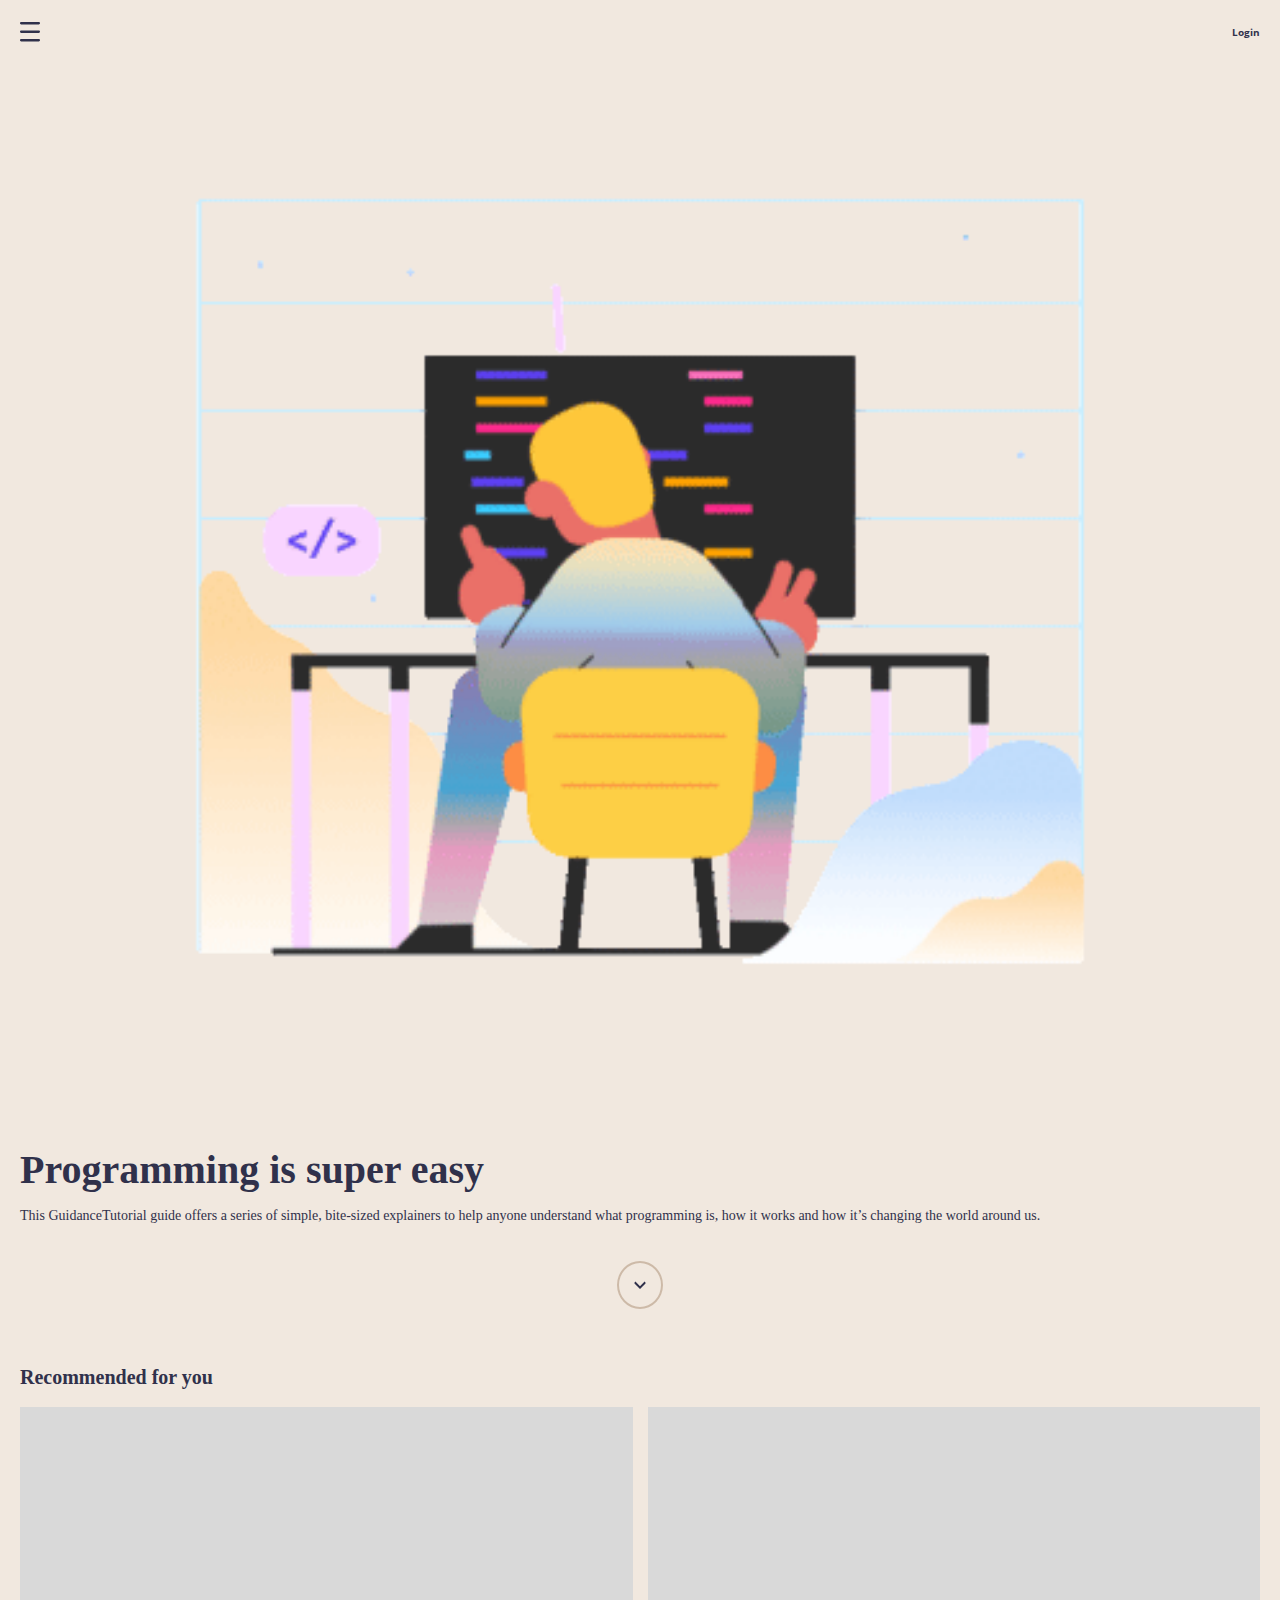
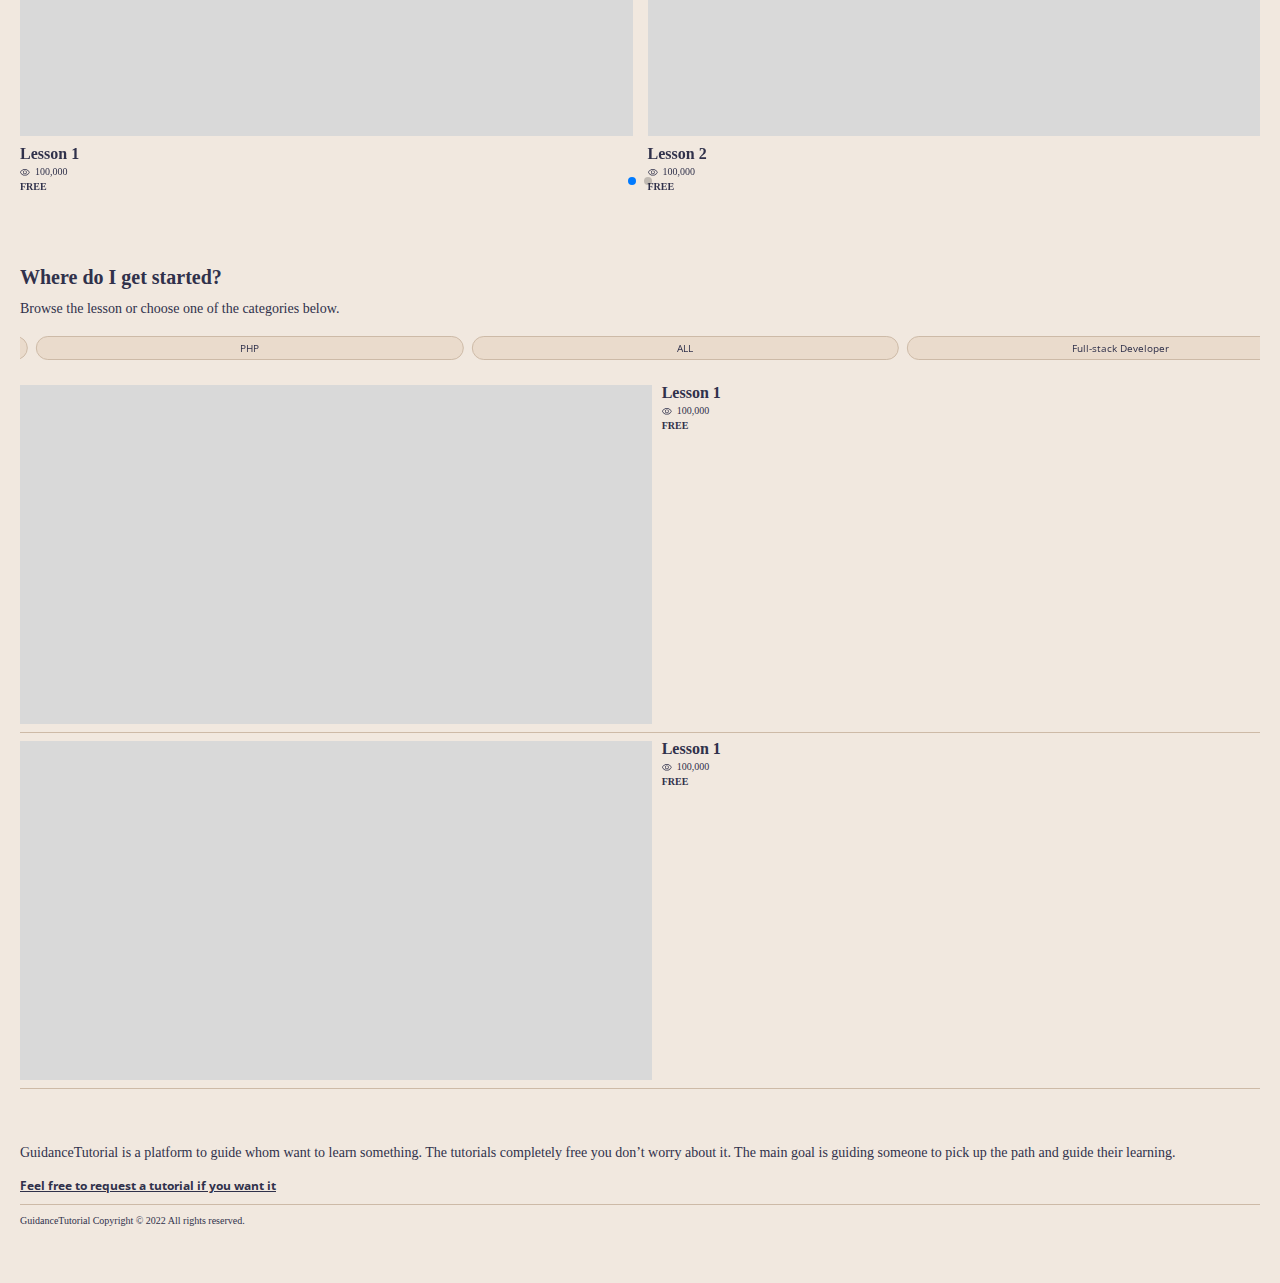
==== commit 4c788d98: "Build Burger Menu Modal" ====
--- a/index.html
+++ b/index.html
@@ -25,7 +25,7 @@
 
 <body>
     <header>
-        <button>
+        <button id="menu">
             <svg width="20" height="20" viewBox="0 0 20 20" fill="none" xmlns="http://www.w3.org/2000/svg">
                 <path
                     d="M1.21153 19.3844C0.542418 19.3844 0 18.842 0 18.1729C0 17.5038 0.542419 16.9614 1.21153 16.9614H18.7885C19.4576 16.9614 20 17.5038 20 18.1729C20 18.842 19.4576 19.3844 18.7885 19.3844H1.21153ZM1.21153 10.9037C0.542418 10.9037 0 10.3613 0 9.69222C0 9.02311 0.542419 8.48069 1.21153 8.48069H18.7885C19.4576 8.48069 20 9.02311 20 9.69222C20 10.3613 19.4576 10.9037 18.7885 10.9037H1.21153ZM1.21153 2.42306C0.542418 2.42306 0 1.88064 0 1.21153C0 0.542419 0.542419 0 1.21153 0H18.7885C19.4576 0 20 0.542419 20 1.21153C20 1.88064 19.4576 2.42306 18.7885 2.42306H1.21153Z"
@@ -34,6 +34,41 @@
         </button>
         <button id="open-modal-login">Login</button>
     </header>
+    <section class="burger-menu">
+        <dialog class="modal-burger-menu" id="modal-burger-menu">
+            <div class="header">
+                <h2>GuidanceTutorial</h2>
+                <svg width="15" height="15" viewBox="0 0 15 15" fill="none" xmlns="http://www.w3.org/2000/svg"
+                    class="close-modal">
+                    <path
+                        d="M1.37691 14.6301L0.299988 13.5626L6.22306 7.69174L0.299988 1.82083L1.37691 0.753387L7.29999 6.6243L13.2231 0.753387L14.3 1.82083L8.37691 7.69174L14.3 13.5626L13.2231 14.6301L7.29999 8.75917L1.37691 14.6301Z"
+                        fill="#30314B" />
+                </svg>
+            </div>
+            <hr>
+            <div class="menu-group">
+                <nav>
+                    <p><a href="#">My Learning</a></p>
+                    <hr>
+                    <p><a href="#">Request Status</a></p>
+                    <hr>
+                    <p><a href="#">Notification</a></p>
+                    <hr>
+                    <p><a href="#">My Profile</a></p>
+                    <hr>
+                </nav>
+                <form action="#" method="post">
+                    <button type="submit" class="logout"><span><svg width="9" height="9" viewBox="0 0 9 9" fill="none"
+                                xmlns="http://www.w3.org/2000/svg">
+                                <path
+                                    d="M0.75 9C0.55 9 0.375 8.925 0.225 8.775C0.075 8.625 0 8.45 0 8.25V0.75C0 0.55 0.075 0.375 0.225 0.225C0.375 0.075 0.55 0 0.75 0H4.3875V0.75H0.75V8.25H4.3875V9H0.75ZM6.825 6.6875L6.2875 6.15L7.5625 4.875H3.1875V4.125H7.5375L6.2625 2.85L6.8 2.3125L9 4.5125L6.825 6.6875Z"
+                                    fill="#30314B" />
+                            </svg></span>Logout</button>
+                    <hr>
+                </form>
+            </div>
+        </dialog>
+    </section>
     <section class="container-modals">
         <dialog class="modal-login" id="modal-login">
             <div class="container-form">
@@ -260,10 +295,6 @@
             </div>
             <form action="#" method="post">
                 <div class="group-field">
-                    <label for="email">Email</label>
-                    <input type="email" name="email" id="email" value="#" disabled>
-                </div>
-                <div class="group-field">
                     <label for="topic">Topic</label>
                     <input type="text" name="topic" id="topic" required>
                 </div>
--- a/resources/css/style.css
+++ b/resources/css/style.css
@@ -185,11 +185,11 @@
     margin-bottom: 20px;
     width: 60px;
     padding: 5px 10px;
-    border-radius: 10px;
-    -webkit-border-radius: 10px;
-    -moz-border-radius: 10px;
-    -ms-border-radius: 10px;
-    -o-border-radius: 10px;
+    border-radius: 5px;
+    -webkit-border-radius: 5px;
+    -moz-border-radius: 5px;
+    -ms-border-radius: 5px;
+    -o-border-radius: 5px;
     cursor: pointer;
     border: 1.7px solid var(--clr-border);
     background-color: var(--clr-primary);
@@ -218,6 +218,7 @@
 /** || textarea style */
 textarea {
     resize: vertical;
+    height: 150px;
 }
 
 /** || Header */
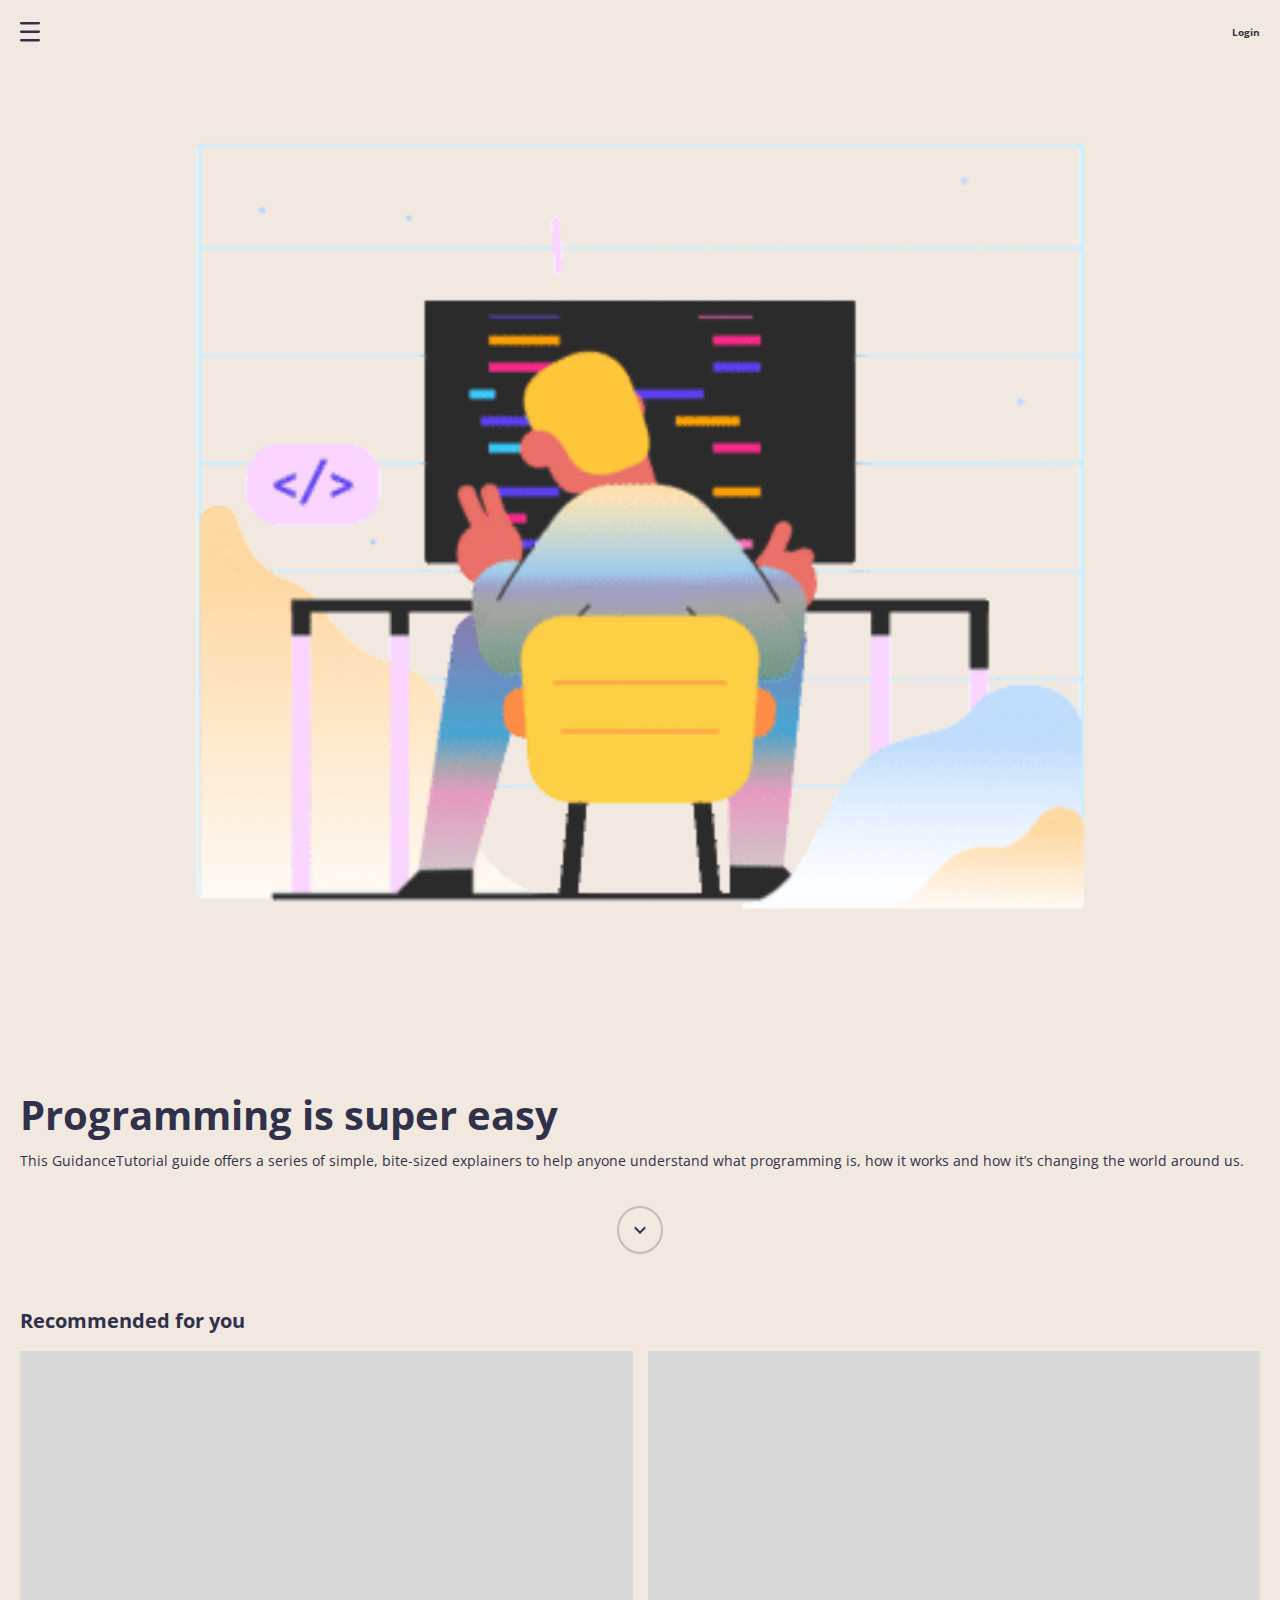
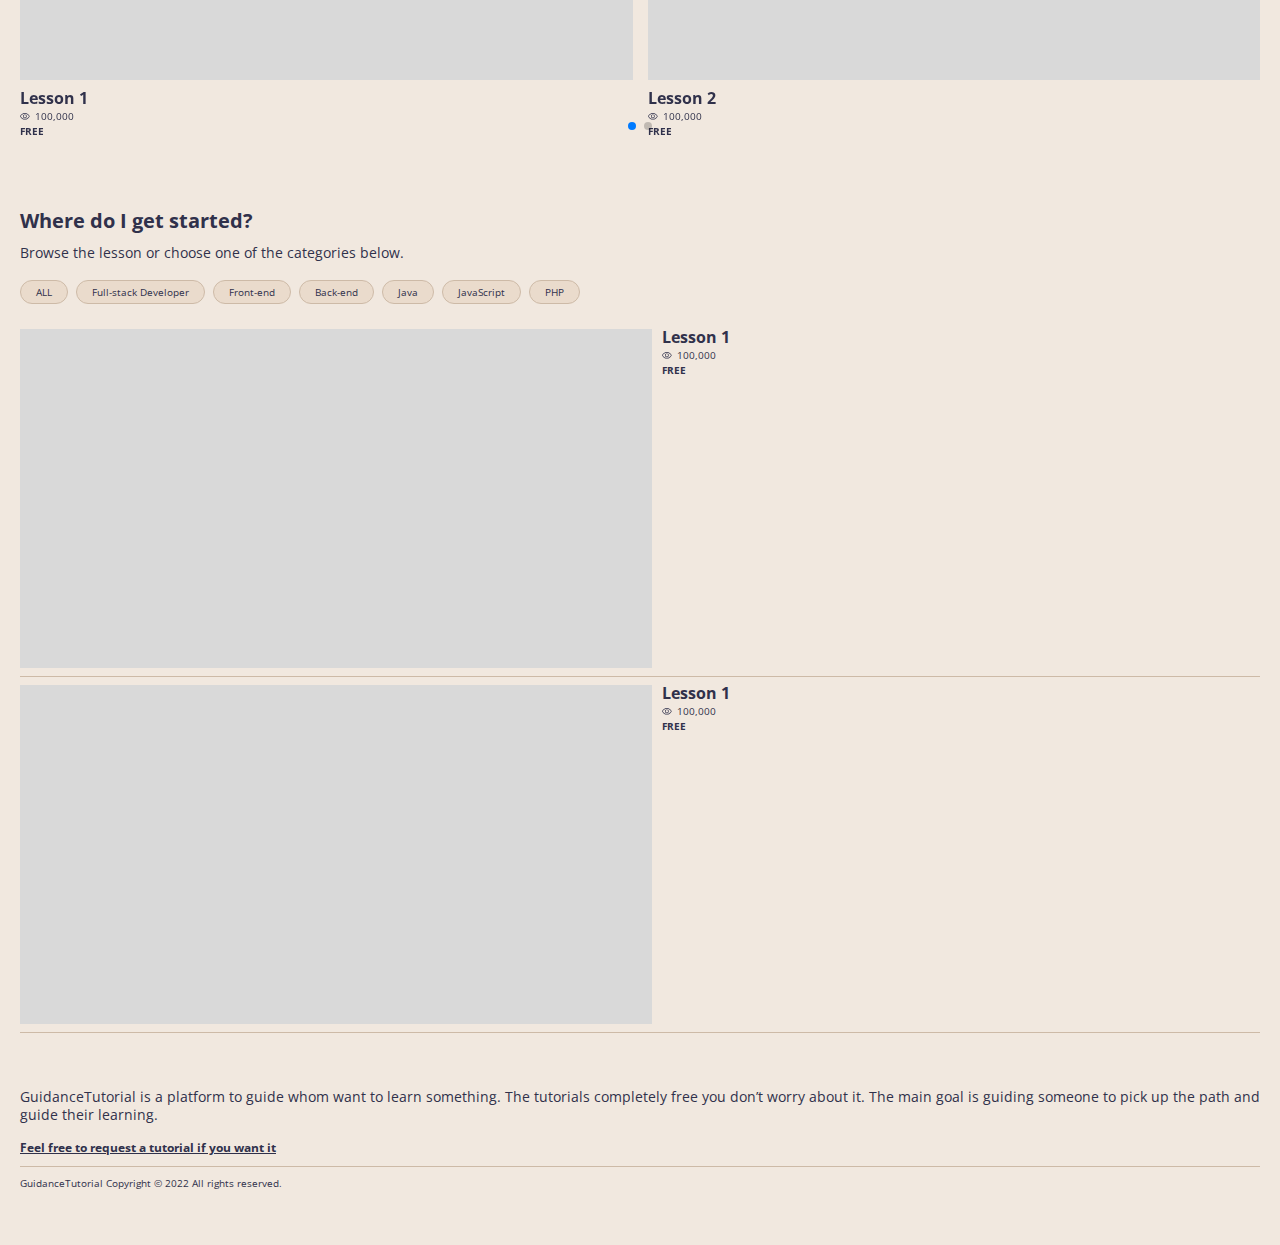
==== commit ae9f8062: "Changes The Selectors From querySelectorAll to querySelector" ====
--- a/index.html
+++ b/index.html
@@ -39,7 +39,7 @@
             <div class="header">
                 <h2>GuidanceTutorial</h2>
                 <svg width="15" height="15" viewBox="0 0 15 15" fill="none" xmlns="http://www.w3.org/2000/svg"
-                    class="close-modal">
+                    id="close-modal-burger-menu">
                     <path
                         d="M1.37691 14.6301L0.299988 13.5626L6.22306 7.69174L0.299988 1.82083L1.37691 0.753387L7.29999 6.6243L13.2231 0.753387L14.3 1.82083L8.37691 7.69174L14.3 13.5626L13.2231 14.6301L7.29999 8.75917L1.37691 14.6301Z"
                         fill="#30314B" />
@@ -75,7 +75,7 @@
                 <div class="header">
                     <h2>Login</h2>
                     <svg width="15" height="15" viewBox="0 0 15 15" fill="none" xmlns="http://www.w3.org/2000/svg"
-                        class="close-modal">
+                        id="close-modal-login">
                         <path
                             d="M1.37691 14.6301L0.299988 13.5626L6.22306 7.69174L0.299988 1.82083L1.37691 0.753387L7.29999 6.6243L13.2231 0.753387L14.3 1.82083L8.37691 7.69174L14.3 13.5626L13.2231 14.6301L7.29999 8.75917L1.37691 14.6301Z"
                             fill="#30314B" />
@@ -92,7 +92,7 @@
                     </div>
                     <button type="submit">Login</button>
                 </form>
-                <p>New GuidanceTutorial? <span class="open-modal">Create Account</span></p>
+                <p>New GuidanceTutorial? <span id="open-modal-register">Create Account</span></p>
             </div>
         </dialog>
     </section>
@@ -102,7 +102,7 @@
                 <div class="header">
                     <h2>Register</h2>
                     <svg width="15" height="15" viewBox="0 0 15 15" fill="none" xmlns="http://www.w3.org/2000/svg"
-                        class="close-modal">
+                        id="close-modal-register">
                         <path
                             d="M1.37691 14.6301L0.299988 13.5626L6.22306 7.69174L0.299988 1.82083L1.37691 0.753387L7.29999 6.6243L13.2231 0.753387L14.3 1.82083L8.37691 7.69174L14.3 13.5626L13.2231 14.6301L7.29999 8.75917L1.37691 14.6301Z"
                             fill="#30314B" />
@@ -123,7 +123,7 @@
                     </div>
                     <button type="submit">Login</button>
                 </form>
-                <p>Already have an account? <span class="open-modal">Login</span></p>
+                <p>Already have an account? <span id="back-to-modal-login">Login</span></p>
             </div>
         </dialog>
     </section>
@@ -283,11 +283,11 @@
         <hr>
     </section>
     <section class="container-modals">
-        <dialog class="modal-request" id="modal-request">
+        <dialog class="modal-request" id="ml-modal-request">
             <div class="header">
                 <h2>Request Tutorial</h2>
                 <svg width="15" height="15" viewBox="0 0 15 15" fill="none" xmlns="http://www.w3.org/2000/svg"
-                    class="close-modal">
+                    id="ml-close-request-modal">
                     <path
                         d="M1.37691 14.6301L0.299988 13.5626L6.22306 7.69174L0.299988 1.82083L1.37691 0.753387L7.29999 6.6243L13.2231 0.753387L14.3 1.82083L8.37691 7.69174L14.3 13.5626L13.2231 14.6301L7.29999 8.75917L1.37691 14.6301Z"
                         fill="#30314B" />
@@ -309,13 +309,14 @@
     <footer>
         <p>GuidanceTutorial is a platform to guide whom want to learn something. The tutorials completely free you don’t
             worry about it. The main goal is guiding someone to pick up the path and guide their learning.</p>
-        <button class="open-modal"><span>Feel free to request a tutorial if you want it</span></button>
+        <button id="ml-open-request-modal"><span>Feel free to request a tutorial if you want it</span></button>
         <hr>
         <p class="copyright">GuidanceTutorial Copyright © 2022 All rights reserved.</p>
     </footer>
     <script defer src="https://cdn.jsdelivr.net/npm/swiper@8/swiper-bundle.min.js"></script>
     <script defer src="vendors/JavaScript/swiper.js"></script>
     <script defer src="resources/JavaScript/app.js"></script>
+    <script defer src="resources/JavaScript/request-modal.js"></script>
 </body>
 
 </html>--- a/resources/css/variables.css
+++ b/resources/css/variables.css
@@ -32,6 +32,7 @@
     --fs-small-10: 0.625rem;
     --fs-small-11: 0.6875rem;
     --fs-small-12: 0.75rem;
+    --fs-small-13: 0.8125rem;
     --fs-small-14: 0.875rem;
     --fs-small-15: 0.9375rem;
     --fs-small-16: 1rem;
--- a/resources/css/style.css
+++ b/resources/css/style.css
@@ -4,7 +4,7 @@
 /** || Universal */
 * {
     text-decoration: none;
-    font-family: var(--ff-general);
+    font-family: var(--ff-general) !important;
     color: var(--clr-font);
     box-sizing: border-box;
 }
@@ -16,13 +16,22 @@
 
 /** || Body */
 body {
-    margin: 0 20px;
     background-color: var(--clr-primary);
+    position: relative;
 }
 
 /** || Sections' style */
 section {
+    margin: 0 20px;
     margin-bottom: 55px;
+}
+
+header {
+    margin: 0 20px;
+}
+
+footer {
+    margin: 0 20px;
 }
 
 /** || headings' style */
@@ -195,7 +204,7 @@
     background-color: var(--clr-primary);
 }
 
-button[type="submit"]:hover {
+.container-modals button[type="submit"]:hover {
     background-color: var(--clr-button);
     border: 1.7px solid var(--clr-button-border);
     color: var(--clr-btn-font);
@@ -219,6 +228,11 @@
 textarea {
     resize: vertical;
     height: 150px;
+}
+
+/** || scroll-hidden style */
+.scroll-hidden {
+    overflow: hidden;
 }
 
 /** || Header */
@@ -250,6 +264,62 @@
     justify-self: end;
     align-self: center;
     font-weight: var(--fw-bold);
+}
+
+/** || burger-menu-modal */
+.burger-menu {
+    margin: 0;
+}
+
+nav>hr {
+    margin: 10px 0;
+}
+
+nav>hr:last-child {
+    margin-bottom: 0;
+}
+
+.menu-group>form>hr {
+    margin: 0;
+    margin-top: 10px;
+}
+
+.modal-burger-menu {
+    border: none;
+    background-color: var(--clr-primary);
+    margin: 0;
+    width: 100%;
+    max-width: 100%;
+    height: 100vh;
+    max-height: 100vh;
+}
+
+.menu-group {
+    height: calc(100% - 48px);
+    max-height: calc(100% - 48px);
+    display: flex;
+    flex-direction: column;
+    justify-content: space-between;
+}
+
+.menu-group p,
+.menu-group button {
+    font-size: var(--fs-small-16);
+}
+
+.modal-burger-menu>hr {
+    margin-top: 15px;
+}
+
+.logout[type="submit"] {
+    border: none;
+    width: max-content;
+    padding: 0;
+    margin: 0;
+}
+
+.logout[type="submit"]>span {
+    margin-right: 5px;
 }
 
 /** || hero-text-box Section */
@@ -374,7 +444,9 @@
     -moz-border-radius: 30px;
     -ms-border-radius: 30px;
     -o-border-radius: 30px;
-    padding: 4px 0;
+    padding: 4px 15px;
+    width: max-content !important;
+    box-sizing: content-box;
     margin-right: 8px;
 }
 
@@ -401,9 +473,11 @@
     width: max-content;
 }
 
-/** || modal-register */
+/** || modal-request */
 .modal-request h2 {
     grid-column: 1/3;
+    justify-self: start;
+    align-self: center;
 }
 
 .modal-request button {
